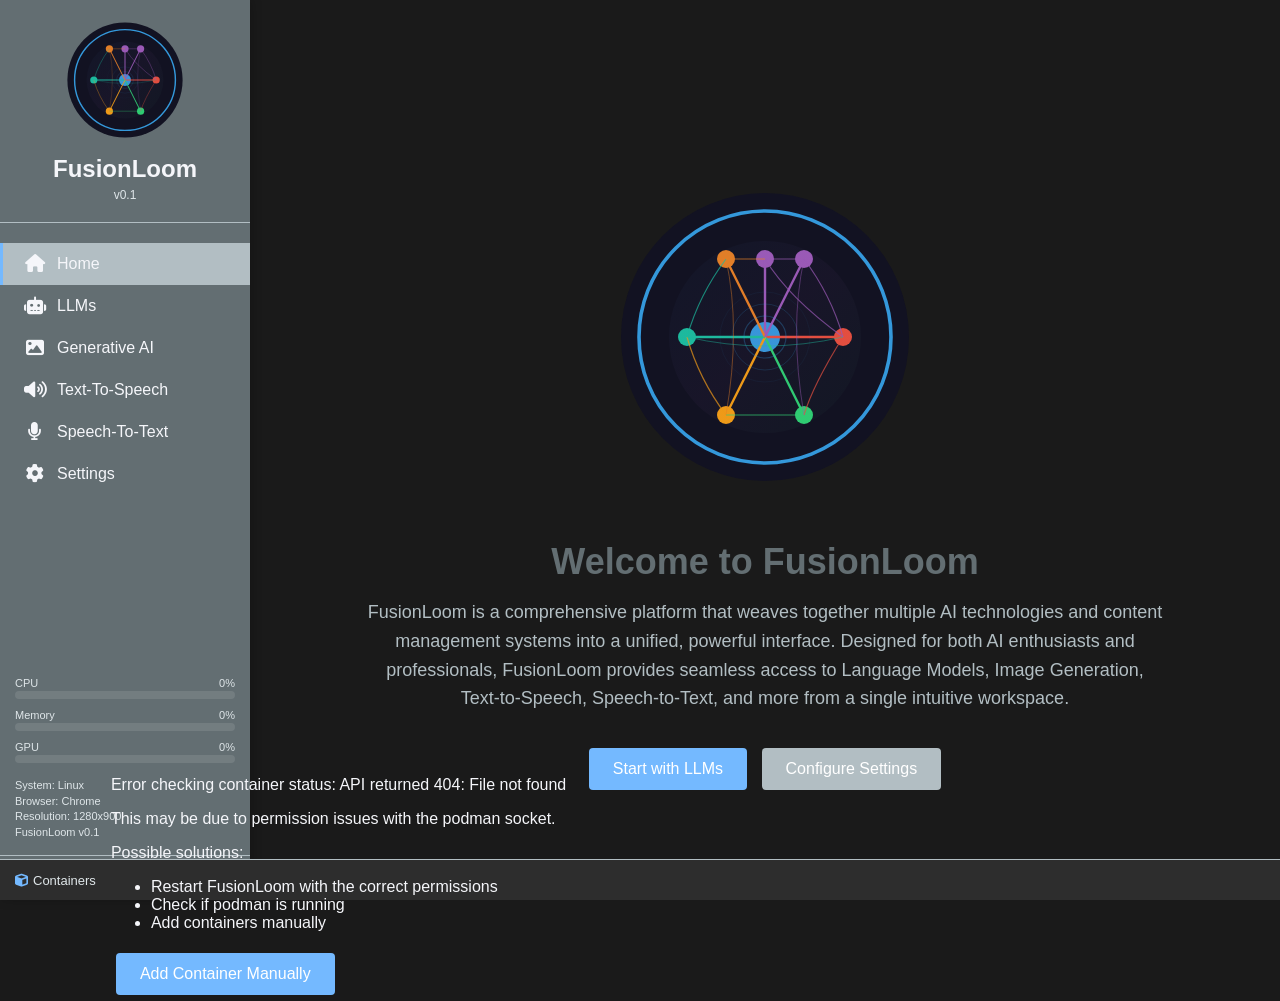
==== ui/index.html @ 3c15fe27 "Version 0.2 Ready to start implementing AI?" ====
<!DOCTYPE html>
<html lang="en">
<head>
    <meta charset="UTF-8">
    <meta name="viewport" content="width=device-width, initial-scale=1.0">
    <title>FusionLoom - AI Platform</title>
    <link rel="stylesheet" href="static/css/fusionloom.css">
    <!-- Font Awesome for icons -->
    <link rel="stylesheet" href="https://cdnjs.cloudflare.com/ajax/libs/font-awesome/6.4.0/css/all.min.css">
</head>
<body>
    <!-- Mobile Menu Toggle -->
    <button class="fusion-menu-toggle">
        <i class="fas fa-bars"></i>
    </button>
    
    <!-- Side Menu -->
    <div class="fusion-sidebar">
        <div class="fusion-sidebar-header">
            <img src="static/img/fusion-logo.svg" alt="FusionLoom Logo" class="fusion-logo">
            <h1>FusionLoom</h1>
            <p>v0.1</p>
        </div>
        
        <div class="fusion-sidebar-menu">
            <div class="fusion-menu-item active" data-page="home">
                <i class="fas fa-home"></i>
                <span>Home</span>
            </div>
            <div class="fusion-menu-item" data-page="llm">
                <i class="fas fa-robot"></i>
                <span>LLMs</span>
            </div>
            <div class="fusion-menu-item" data-page="generative">
                <i class="fas fa-image"></i>
                <span>Generative AI</span>
            </div>
            <div class="fusion-menu-item" data-page="tts">
                <i class="fas fa-volume-up"></i>
                <span>Text-To-Speech</span>
            </div>
            <div class="fusion-menu-item" data-page="sts">
                <i class="fas fa-microphone"></i>
                <span>Speech-To-Text</span>
            </div>
            <div class="fusion-menu-item" data-page="settings">
                <i class="fas fa-cog"></i>
                <span>Settings</span>
            </div>
        </div>
        
        <div class="fusion-performance">
            <div id="gauge-cpu">
                <div class="fusion-gauge-label">
                    <span>CPU</span>
                    <span class="fusion-gauge-value">0%</span>
                </div>
                <div class="fusion-gauge">
                    <div class="fusion-gauge-fill" style="width: 0%"></div>
                </div>
            </div>
            
            <div id="gauge-memory">
                <div class="fusion-gauge-label">
                    <span>Memory</span>
                    <span class="fusion-gauge-value">0%</span>
                </div>
                <div class="fusion-gauge">
                    <div class="fusion-gauge-fill" style="width: 0%"></div>
                </div>
            </div>
            
            <div id="gauge-gpu">
                <div class="fusion-gauge-label">
                    <span>GPU</span>
                    <span class="fusion-gauge-value">0%</span>
                </div>
                <div class="fusion-gauge">
                    <div class="fusion-gauge-fill" style="width: 0%"></div>
                </div>
            </div>
        </div>
        
        <div class="fusion-system-info">
            <!-- System info will be populated by JavaScript -->
        </div>
        
        <div class="fusion-sidebar-footer">
            &copy; 2025 FusionLoom
        </div>
    </div>
    
    <!-- Main Content -->
    <div class="fusion-content">
        <!-- Home Page -->
        <div id="page-home" class="fusion-page fusion-home">
            <img src="static/img/fusion-logo-large.svg" alt="FusionLoom" class="fusion-home-logo">
            <h1>Welcome to FusionLoom</h1>
            <p>
                FusionLoom is a comprehensive platform that weaves together multiple AI technologies and content management systems into a unified, powerful interface. Designed for both AI enthusiasts and professionals, FusionLoom provides seamless access to Language Models, Image Generation, Text-to-Speech, Speech-to-Text, and more from a single intuitive workspace.
            </p>
            <div>
                <a href="#" class="fusion-button" onclick="navigateToPage('llm')">Start with LLMs</a>
                <a href="#" class="fusion-button secondary" onclick="navigateToPage('settings')">Configure Settings</a>
            </div>
        </div>
        
        <!-- LLM Page (placeholder) -->
        <div id="page-llm" class="fusion-page" style="display: none;">
            <h1>Language Models</h1>
            <p>This page will contain the LLM interface in future versions.</p>
        </div>
        
        <!-- Generative AI Page (placeholder) -->
        <div id="page-generative" class="fusion-page" style="display: none;">
            <h1>Generative AI</h1>
            <p>This page will contain the Generative AI interface in future versions.</p>
        </div>
        
        <!-- TTS Page (placeholder) -->
        <div id="page-tts" class="fusion-page" style="display: none;">
            <h1>Text-To-Speech</h1>
            <p>This page will contain the Text-To-Speech interface in future versions.</p>
        </div>
        
        <!-- STS Page (placeholder) -->
        <div id="page-sts" class="fusion-page" style="display: none;">
            <h1>Speech-To-Text</h1>
            <p>This page will contain the Speech-To-Text interface in future versions.</p>
        </div>
        
        <!-- Settings Page -->
        <div id="page-settings" class="fusion-page fusion-settings" style="display: none;">
            <h1>Settings</h1>
            
            <!-- General Settings -->
            <div class="fusion-settings-section">
                <h2><i class="fas fa-sliders-h"></i> General Settings</h2>
                <div class="fusion-settings-grid">
                    <div class="fusion-setting-item">
                        <label for="theme">Theme</label>
                        <select id="theme" name="theme">
                            <option value="dark" selected>Dark</option>
                            <option value="red">Red</option>
                            <option value="blue">Blue</option>
                            <option value="green">Green</option>
                            <option value="purple">Purple</option>
                            <option value="light">Light</option>
                            <option value="system">System Default</option>
                        </select>
                    </div>
                    <div class="fusion-setting-item">
                        <label for="save_sessions">Save Sessions</label>
                        <div class="fusion-toggle">
                            <input type="checkbox" id="save_sessions" checked>
                            <span class="fusion-toggle-slider"></span>
                        </div>
                    </div>
                </div>
            </div>

            <!-- Hardware Settings -->
            <div class="fusion-settings-section">
                <h2><i class="fas fa-microchip"></i> Hardware Configuration</h2>
                <div class="fusion-settings-grid">
                    <div class="fusion-setting-item">
                        <label for="gpu_vendor">GPU Vendor</label>
                        <select id="gpu_vendor" name="gpu_vendor">
                            <option value="auto">Auto-detect</option>
                            <option value="nvidia">NVIDIA</option>
                            <option value="amd">AMD</option>
                            <option value="apple">Apple</option>
                            <option value="cpu">CPU Only</option>
                        </select>
                    </div>
                    <div class="fusion-setting-item">
                        <label for="platform">Platform</label>
                        <select id="platform" name="platform">
                            <option value="auto">Auto-detect</option>
                            <option value="dgx_digit">NVIDIA DGX/Digit</option>
                            <option value="jetson-orin">Jetson Orin</option>
                            <option value="jetson-agx">Jetson AGX</option>
                            <option value="apple-silicon">Apple Silicon</option>
                            <option value="desktop">Desktop</option>
                        </select>
                    </div>
                    <div class="fusion-setting-item">
                        <label for="gpu_memory">GPU Memory Limit</label>
                        <select id="gpu_memory" name="gpu_memory">
                            <option value="4G">4GB</option>
                            <option value="8G" selected>8GB</option>
                            <option value="12G">12GB</option>
                            <option value="16G">16GB</option>
                            <option value="24G">24GB</option>
                            <option value="32G">32GB</option>
                        </select>
                    </div>
                    <div class="fusion-setting-item">
                        <label for="power_mode">Power Mode</label>
                        <select id="power_mode" name="power_mode">
                            <option value="performance">Performance</option>
                            <option value="balanced" selected>Balanced</option>
                            <option value="efficiency">Efficiency</option>
                        </select>
                    </div>
                    <div class="fusion-setting-item">
                        <label for="acceleration">Hardware Acceleration</label>
                        <div class="fusion-toggle">
                            <input type="checkbox" id="acceleration" checked>
                            <span class="fusion-toggle-slider"></span>
                        </div>
                    </div>
                </div>
            </div>

            <!-- Container Settings -->
            <div class="fusion-settings-section">
                <h2><i class="fas fa-cube"></i> Container Configuration</h2>
                <div class="fusion-settings-grid">
                    <div class="fusion-setting-item">
                        <label for="container_engine">Container Engine</label>
                        <select id="container_engine" name="container_engine">
                            <option value="podman" selected>Podman</option>
                            <option value="docker">Docker</option>
                        </select>
                    </div>
                    <div class="fusion-setting-item">
                        <label for="auto_start">Auto-start Containers</label>
                        <div class="fusion-toggle">
                            <input type="checkbox" id="auto_start" checked>
                            <span class="fusion-toggle-slider"></span>
                        </div>
                    </div>
                </div>
            </div>

            <!-- Service Endpoints -->
            <div class="fusion-settings-section">
                <h2><i class="fas fa-network-wired"></i> Service Endpoints</h2>
                <div class="fusion-settings-table">
                    <table class="fusion-table">
                        <thead>
                            <tr>
                                <th>Service</th>
                                <th>Endpoint URL</th>
                                <th>API Key</th>
                                <th>Status</th>
                                <th>Actions</th>
                            </tr>
                        </thead>
                        <tbody>
                            <!-- LLM Services -->
                            <tr class="section-header">
                                <td colspan="5"><i class="fas fa-robot"></i> LLM Services</td>
                            </tr>
                            <tr>
                                <td><input type="text" value="Ollama LLM" class="name-input" readonly></td>
                                <td><input type="text" id="ollama_api" value="http://localhost:11434/api" class="endpoint-input"></td>
                                <td><input type="password" id="ollama_key" value="" placeholder="Optional" class="key-input"></td>
                                <td><span class="status-indicator disabled" onclick="toggleEndpointStatus(this)"></span></td>
                                <td class="endpoint-actions">
                                    <button class="endpoint-action-btn edit" title="Edit" onclick="toggleEditMode(this)">
                                        <i class="fas fa-edit"></i>
                                    </button>
                                    <button class="endpoint-action-btn save" title="Save" onclick="saveEndpointChanges(this)" style="display: none;">
                                        <i class="fas fa-save"></i>
                                    </button>
                                    <button class="endpoint-action-btn cancel" title="Cancel" onclick="cancelEndpointEdit(this)" style="display: none;">
                                        <i class="fas fa-times"></i>
                                    </button>
                                    <button class="endpoint-action-btn delete" title="Delete" onclick="confirmDeleteEndpoint(this, 'Ollama LLM')">
                                        <i class="fas fa-trash-alt"></i>
                                    </button>
                                </td>
                            </tr>
                            <tr>
                                <td><input type="text" value="Anthropic API" class="name-input" readonly></td>
                                <td><input type="text" id="anthropic_api" value="https://api.anthropic.com/v1" class="endpoint-input"></td>
                                <td><input type="password" id="anthropic_key" value="" placeholder="API Key" class="key-input"></td>
                                <td><span class="status-indicator disabled" onclick="toggleEndpointStatus(this)"></span></td>
                                <td class="endpoint-actions">
                                    <button class="endpoint-action-btn edit" title="Edit" onclick="toggleEditMode(this)">
                                        <i class="fas fa-edit"></i>
                                    </button>
                                    <button class="endpoint-action-btn save" title="Save" onclick="saveEndpointChanges(this)" style="display: none;">
                                        <i class="fas fa-save"></i>
                                    </button>
                                    <button class="endpoint-action-btn cancel" title="Cancel" onclick="cancelEndpointEdit(this)" style="display: none;">
                                        <i class="fas fa-times"></i>
                                    </button>
                                    <button class="endpoint-action-btn delete" title="Delete" onclick="confirmDeleteEndpoint(this, 'Anthropic API')">
                                        <i class="fas fa-trash-alt"></i>
                                    </button>
                                </td>
                            </tr>
                            <tr>
                                <td><input type="text" value="OpenAI API" class="name-input" readonly></td>
                                <td><input type="text" id="openai_api" value="https://api.openai.com/v1" class="endpoint-input"></td>
                                <td><input type="password" id="openai_key" value="" placeholder="API Key" class="key-input"></td>
                                <td><span class="status-indicator disabled" onclick="toggleEndpointStatus(this)"></span></td>
                                <td class="endpoint-actions">
                                    <button class="endpoint-action-btn edit" title="Edit" onclick="toggleEditMode(this)">
                                        <i class="fas fa-edit"></i>
                                    </button>
                                    <button class="endpoint-action-btn save" title="Save" onclick="saveEndpointChanges(this)" style="display: none;">
                                        <i class="fas fa-save"></i>
                                    </button>
                                    <button class="endpoint-action-btn cancel" title="Cancel" onclick="cancelEndpointEdit(this)" style="display: none;">
                                        <i class="fas fa-times"></i>
                                    </button>
                                    <button class="endpoint-action-btn delete" title="Delete" onclick="confirmDeleteEndpoint(this, 'OpenAI API')">
                                        <i class="fas fa-trash-alt"></i>
                                    </button>
                                </td>
                            </tr>
                            <tr>
                                <td><input type="text" value="Gemini API" class="name-input" readonly></td>
                                <td><input type="text" id="gemini_api" value="https://generativelanguage.googleapis.com/v1" class="endpoint-input"></td>
                                <td><input type="password" id="gemini_key" value="" placeholder="API Key" class="key-input"></td>
                                <td><span class="status-indicator disabled" onclick="toggleEndpointStatus(this)"></span></td>
                                <td class="endpoint-actions">
                                    <button class="endpoint-action-btn edit" title="Edit" onclick="toggleEditMode(this)">
                                        <i class="fas fa-edit"></i>
                                    </button>
                                    <button class="endpoint-action-btn save" title="Save" onclick="saveEndpointChanges(this)" style="display: none;">
                                        <i class="fas fa-save"></i>
                                    </button>
                                    <button class="endpoint-action-btn cancel" title="Cancel" onclick="cancelEndpointEdit(this)" style="display: none;">
                                        <i class="fas fa-times"></i>
                                    </button>
                                    <button class="endpoint-action-btn delete" title="Delete" onclick="confirmDeleteEndpoint(this, 'Gemini API')">
                                        <i class="fas fa-trash-alt"></i>
                                    </button>
                                </td>
                            </tr>
                            <tr>
                                <td><input type="text" value="Grok API" class="name-input" readonly></td>
                                <td><input type="text" id="grok_api" value="https://api.grok.x/v1" class="endpoint-input"></td>
                                <td><input type="password" id="grok_key" value="" placeholder="API Key" class="key-input"></td>
                                <td><span class="status-indicator disabled" onclick="toggleEndpointStatus(this)"></span></td>
                                <td class="endpoint-actions">
                                    <button class="endpoint-action-btn edit" title="Edit" onclick="toggleEditMode(this)">
                                        <i class="fas fa-edit"></i>
                                    </button>
                                    <button class="endpoint-action-btn save" title="Save" onclick="saveEndpointChanges(this)" style="display: none;">
                                        <i class="fas fa-save"></i>
                                    </button>
                                    <button class="endpoint-action-btn cancel" title="Cancel" onclick="cancelEndpointEdit(this)" style="display: none;">
                                        <i class="fas fa-times"></i>
                                    </button>
                                    <button class="endpoint-action-btn delete" title="Delete" onclick="confirmDeleteEndpoint(this, 'Grok API')">
                                        <i class="fas fa-trash-alt"></i>
                                    </button>
                                </td>
                            </tr>
                            
                            <!-- Image Generation Services -->
                            <tr class="section-header">
                                <td colspan="5"><i class="fas fa-image"></i> Image Generation</td>
                            </tr>
                            <tr>
                                <td><input type="text" value="Stable Diffusion" class="name-input" readonly></td>
                                <td><input type="text" id="sd_api" value="http://localhost:7860" class="endpoint-input"></td>
                                <td><input type="password" id="sd_key" value="" placeholder="Optional" class="key-input"></td>
                                <td><span class="status-indicator online" onclick="toggleEndpointStatus(this)"></span></td>
                                <td class="endpoint-actions">
                                    <button class="endpoint-action-btn edit" title="Edit" onclick="toggleEditMode(this)">
                                        <i class="fas fa-edit"></i>
                                    </button>
                                    <button class="endpoint-action-btn save" title="Save" onclick="saveEndpointChanges(this)" style="display: none;">
                                        <i class="fas fa-save"></i>
                                    </button>
                                    <button class="endpoint-action-btn cancel" title="Cancel" onclick="cancelEndpointEdit(this)" style="display: none;">
                                        <i class="fas fa-times"></i>
                                    </button>
                                    <button class="endpoint-action-btn delete" title="Delete" onclick="confirmDeleteEndpoint(this, 'Stable Diffusion')">
                                        <i class="fas fa-trash-alt"></i>
                                    </button>
                                </td>
                            </tr>
                            <tr>
                                <td><input type="text" value="DALL-E API" class="name-input" readonly></td>
                                <td><input type="text" id="dalle_api" value="https://api.openai.com/v1/images" class="endpoint-input"></td>
                                <td><input type="password" id="dalle_key" value="" placeholder="API Key" class="key-input"></td>
                                <td><span class="status-indicator offline" onclick="toggleEndpointStatus(this)"></span></td>
                                <td class="endpoint-actions">
                                    <button class="endpoint-action-btn edit" title="Edit" onclick="toggleEditMode(this)">
                                        <i class="fas fa-edit"></i>
                                    </button>
                                    <button class="endpoint-action-btn save" title="Save" onclick="saveEndpointChanges(this)" style="display: none;">
                                        <i class="fas fa-save"></i>
                                    </button>
                                    <button class="endpoint-action-btn cancel" title="Cancel" onclick="cancelEndpointEdit(this)" style="display: none;">
                                        <i class="fas fa-times"></i>
                                    </button>
                                    <button class="endpoint-action-btn delete" title="Delete" onclick="confirmDeleteEndpoint(this, 'DALL-E API')">
                                        <i class="fas fa-trash-alt"></i>
                                    </button>
                                </td>
                            </tr>
                            <tr>
                                <td><input type="text" value="Midjourney API" class="name-input" readonly></td>
                                <td><input type="text" id="midjourney_api" value="http://localhost:7861" class="endpoint-input"></td>
                                <td><input type="password" id="midjourney_key" value="" placeholder="API Key" class="key-input"></td>
                                <td><span class="status-indicator offline" onclick="toggleEndpointStatus(this)"></span></td>
                                <td class="endpoint-actions">
                                    <button class="endpoint-action-btn edit" title="Edit" onclick="toggleEditMode(this)">
                                        <i class="fas fa-edit"></i>
                                    </button>
                                    <button class="endpoint-action-btn save" title="Save" onclick="saveEndpointChanges(this)" style="display: none;">
                                        <i class="fas fa-save"></i>
                                    </button>
                                    <button class="endpoint-action-btn cancel" title="Cancel" onclick="cancelEndpointEdit(this)" style="display: none;">
                                        <i class="fas fa-times"></i>
                                    </button>
                                    <button class="endpoint-action-btn delete" title="Delete" onclick="confirmDeleteEndpoint(this, 'Midjourney API')">
                                        <i class="fas fa-trash-alt"></i>
                                    </button>
                                </td>
                            </tr>
                            
                            <!-- Speech Services -->
                            <tr class="section-header">
                                <td colspan="5"><i class="fas fa-headphones"></i> Speech Services</td>
                            </tr>
                            <tr>
                                <td><input type="text" value="Text-to-Speech" class="name-input" readonly></td>
                                <td><input type="text" id="tts_api" value="http://localhost:5500/api/tts" class="endpoint-input"></td>
                                <td><input type="password" id="tts_key" value="" placeholder="Optional" class="key-input"></td>
                                <td><span class="status-indicator online" onclick="toggleEndpointStatus(this)"></span></td>
                                <td class="endpoint-actions">
                                    <button class="endpoint-action-btn edit" title="Edit" onclick="toggleEditMode(this)">
                                        <i class="fas fa-edit"></i>
                                    </button>
                                    <button class="endpoint-action-btn save" title="Save" onclick="saveEndpointChanges(this)" style="display: none;">
                                        <i class="fas fa-save"></i>
                                    </button>
                                    <button class="endpoint-action-btn cancel" title="Cancel" onclick="cancelEndpointEdit(this)" style="display: none;">
                                        <i class="fas fa-times"></i>
                                    </button>
                                    <button class="endpoint-action-btn delete" title="Delete" onclick="confirmDeleteEndpoint(this, 'Text-to-Speech')">
                                        <i class="fas fa-trash-alt"></i>
                                    </button>
                                </td>
                            </tr>
                            <tr>
                                <td><input type="text" value="Speech-to-Text" class="name-input" readonly></td>
                                <td><input type="text" id="stt_api" value="http://localhost:5501/api/stt" class="endpoint-input"></td>
                                <td><input type="password" id="stt_key" value="" placeholder="Optional" class="key-input"></td>
                                <td><span class="status-indicator online" onclick="toggleEndpointStatus(this)"></span></td>
                                <td class="endpoint-actions">
                                    <button class="endpoint-action-btn edit" title="Edit" onclick="toggleEditMode(this)">
                                        <i class="fas fa-edit"></i>
                                    </button>
                                    <button class="endpoint-action-btn save" title="Save" onclick="saveEndpointChanges(this)" style="display: none;">
                                        <i class="fas fa-save"></i>
                                    </button>
                                    <button class="endpoint-action-btn cancel" title="Cancel" onclick="cancelEndpointEdit(this)" style="display: none;">
                                        <i class="fas fa-times"></i>
                                    </button>
                                    <button class="endpoint-action-btn delete" title="Delete" onclick="confirmDeleteEndpoint(this, 'Speech-to-Text')">
                                        <i class="fas fa-trash-alt"></i>
                                    </button>
                                </td>
                            </tr>
                            <tr>
                                <td><input type="text" value="OpenAI Audio API" class="name-input" readonly></td>
                                <td><input type="text" id="openai_audio_api" value="https://api.openai.com/v1/audio" class="endpoint-input"></td>
                                <td><input type="password" id="openai_audio_key" value="" placeholder="API Key" class="key-input"></td>
                                <td><span class="status-indicator offline" onclick="toggleEndpointStatus(this)"></span></td>
                                <td class="endpoint-actions">
                                    <button class="endpoint-action-btn edit" title="Edit" onclick="toggleEditMode(this)">
                                        <i class="fas fa-edit"></i>
                                    </button>
                                    <button class="endpoint-action-btn save" title="Save" onclick="saveEndpointChanges(this)" style="display: none;">
                                        <i class="fas fa-save"></i>
                                    </button>
                                    <button class="endpoint-action-btn cancel" title="Cancel" onclick="cancelEndpointEdit(this)" style="display: none;">
                                        <i class="fas fa-times"></i>
                                    </button>
                                    <button class="endpoint-action-btn delete" title="Delete" onclick="confirmDeleteEndpoint(this, 'OpenAI Audio API')">
                                        <i class="fas fa-trash-alt"></i>
                                    </button>
                                </td>
                            </tr>
                        </tbody>
                    </table>
                </div>
                
                <div class="fusion-settings-actions table-actions">
                    <button class="fusion-button small" onclick="testConnections()">Test Connections</button>
                    <button class="fusion-button small secondary" onclick="showAddEndpointModal()">Add Endpoint</button>
                </div>
            </div>
            
            <!-- Model Configuration -->
            <div class="fusion-settings-section">
                <h2><i class="fas fa-sliders-h"></i> Model Configuration</h2>
                <div class="fusion-settings-grid">
                    <div class="fusion-setting-item">
                        <label for="default_llm">Default LLM</label>
                        <select id="default_llm" name="default_llm">
                            <option value="llama3" selected>Llama 3 70B</option>
                            <option value="claude-3">Claude 3 Opus</option>
                            <option value="gpt-4o">GPT-4o</option>
                            <option value="gemini-pro">Gemini Pro</option>
                            <option value="grok-1">Grok-1</option>
                            <option value="mixtral">Mixtral 8x7B</option>
                        </select>
                    </div>
                    <div class="fusion-setting-item">
                        <label for="default_img">Default Image Model</label>
                        <select id="default_img" name="default_img">
                            <option value="sdxl" selected>Stable Diffusion XL</option>
                            <option value="dalle3">DALL-E 3</option>
                            <option value="midjourney">Midjourney</option>
                        </select>
                    </div>
                    <div class="fusion-setting-item">
                        <label for="default_tts">Default TTS Model</label>
                        <select id="default_tts" name="default_tts">
                            <option value="whisper-large" selected>Whisper Large</option>
                            <option value="openai-tts">OpenAI TTS</option>
                        </select>
                    </div>
                    <div class="fusion-setting-item">
                        <label for="default_voice">Default Voice</label>
                        <select id="default_voice" name="default_voice">
                            <option value="alloy">Alloy</option>
                            <option value="echo">Echo</option>
                            <option value="fable">Fable</option>
                            <option value="onyx" selected>Onyx</option>
                            <option value="nova">Nova</option>
                            <option value="shimmer">Shimmer</option>
                        </select>
                    </div>
                </div>
            </div>

            <!-- Action Buttons -->
            <div class="fusion-settings-actions">
                <button class="fusion-button" onclick="saveSettings()">Save Settings</button>
                <button class="fusion-button secondary" onclick="resetSettings()">Reset to Defaults</button>
            </div>
        </div>
    </div>
    
    <!-- Status Bar - Containers -->
    <div class="fusion-status-bar">
        <div class="fusion-status-title">
            <i class="fas fa-cube"></i> Containers
        </div>
        <div class="fusion-status-indicators" id="container-indicators">
            <!-- Containers will be dynamically added here when detected -->
        </div>
    </div>
    
    <!-- About Modal -->
    <div class="fusion-modal">
        <div class="fusion-modal-content">
            <div class="fusion-modal-header">
                <h2 class="fusion-modal-title">About FusionLoom</h2>
                <button class="fusion-modal-close">&times;</button>
            </div>
            <div class="fusion-modal-body">
                <div class="fusion-about-logo">
                    <img src="static/img/fusion-logo-large.svg" alt="FusionLoom Logo" width="150" height="150">
                </div>
                <p><strong>FusionLoom v0.1</strong></p>
                <p>A comprehensive platform that weaves together multiple AI technologies and content management systems into a unified, powerful interface.</p>
                <p>This is the initial version focusing on the GUI component.</p>
                <p>For more information, updates, and to contribute, please visit our GitHub repository:</p>
                <p><a href="https://github.com/CaptainASIC/FusionLoom" target="_blank" class="fusion-link">https://github.com/CaptainASIC/FusionLoom</a></p>
            </div>
            <div class="fusion-modal-footer">
                <button class="fusion-button" onclick="hideAboutModal()">Close</button>
            </div>
        </div>
    </div>
    
    <script src="static/js/fusionloom.js"></script>
</body>
</html>
---- ui/static/css/fusionloom.css ----
/* FusionLoom Custom UI Styles */

:root, body {
  /* Default Dark Theme */
  --fusion-bg: #1a1a1a;
  --fusion-bg-secondary: #2d2d2d;
  --fusion-input-bg: #333333;
  --fusion-input-border: #4a4a4a;
  --fusion-input-focus: #3498db;
  --fusion-primary: #2c3e50;
  --fusion-secondary: #34495e;
  --fusion-accent: #3498db;
  --fusion-accent-hover: #2980b9;
  --fusion-text: #ecf0f1;
  --fusion-text-secondary: #bdc3c7;
  --fusion-border: #7f8c8d;
  --fusion-success: #2ecc71;
  --fusion-warning: #f39c12;
  --fusion-danger: #e74c3c;
  --fusion-sidebar-width: 250px;
}

/* Basic Body Styles */
body {
  margin: 0;
  padding: 0;
  font-family: 'Segoe UI', Tahoma, Geneva, Verdana, sans-serif;
  background-color: var(--fusion-bg);
  color: var(--fusion-text);
  min-height: 100vh;
  transition: all 0.3s ease;
}

/* Light Theme */
.theme-light {
  --fusion-bg: #ffffff !important;
  --fusion-bg-secondary: #f8f9fa !important;
  --fusion-input-bg: #ffffff !important;
  --fusion-input-border: #ced4da !important;
  --fusion-text: #2c3e50 !important;
  --fusion-text-secondary: #7f8c8d !important;
}

/* Red Theme */
.theme-red {
  --fusion-bg: #1a1212 !important;
  --fusion-bg-secondary: #2d1f1f !important;
  --fusion-input-bg: #331f1f !important;
  --fusion-input-border: #4a2929 !important;
  --fusion-primary: #d63031 !important;
  --fusion-secondary: #ff7675 !important;
  --fusion-accent: #ff9ff3 !important;
  --fusion-accent-hover: #f368e0 !important;
  --fusion-text: #f5f6fa !important;
  --fusion-text-secondary: #dfe6e9 !important;
  --fusion-border: #ff7979 !important;
  --fusion-success: #55efc4 !important;
  --fusion-warning: #ffeaa7 !important;
  --fusion-danger: #fab1a0 !important;
}

/* Blue Theme */
.theme-blue {
  --fusion-bg: #12171a !important;
  --fusion-bg-secondary: #1f252d !important;
  --fusion-input-bg: #1f2833 !important;
  --fusion-input-border: #29394a !important;
  --fusion-primary: #74b9ff !important;
  --fusion-secondary: #a29bfe !important;
  --fusion-accent: #81ecec !important;
  --fusion-accent-hover: #00cec9 !important;
  --fusion-text: #f5f6fa !important;
  --fusion-text-secondary: #dfe6e9 !important;
  --fusion-border: #74b9ff !important;
  --fusion-success: #55efc4 !important;
  --fusion-warning: #ffeaa7 !important;
  --fusion-danger: #ff7675 !important;
}

/* Green Theme */
.theme-green {
  --fusion-bg: #121a15 !important;
  --fusion-bg-secondary: #1f2d24 !important;
  --fusion-input-bg: #1f332a !important;
  --fusion-input-border: #294a35 !important;
  --fusion-primary: #55efc4 !important;
  --fusion-secondary: #00b894 !important;
  --fusion-accent: #81ecec !important;
  --fusion-accent-hover: #00cec9 !important;
  --fusion-text: #f5f6fa !important;
  --fusion-text-secondary: #dfe6e9 !important;
  --fusion-border: #55efc4 !important;
  --fusion-success: #00b894 !important;
  --fusion-warning: #ffeaa7 !important;
  --fusion-danger: #ff7675 !important;
}

/* Purple Theme */
.theme-purple {
  --fusion-bg: #17121a !important;
  --fusion-bg-secondary: #251f2d !important;
  --fusion-input-bg: #2a1f33 !important;
  --fusion-input-border: #35294a !important;
  --fusion-primary: #a29bfe !important;
  --fusion-secondary: #6c5ce7 !important;
  --fusion-accent: #fd79a8 !important;
  --fusion-accent-hover: #e84393 !important;
  --fusion-text: #f5f6fa !important;
  --fusion-text-secondary: #dfe6e9 !important;
  --fusion-border: #a29bfe !important;
  --fusion-success: #55efc4 !important;
  --fusion-warning: #ffeaa7 !important;
  --fusion-danger: #ff7675 !important;
}

/* Dark Theme */
.theme-dark {
  --fusion-bg: #1a1a1a !important;
  --fusion-bg-secondary: #2d2d2d !important;
  --fusion-input-bg: #333333 !important;
  --fusion-input-border: #4a4a4a !important;
  --fusion-input-focus: #74b9ff !important;
  --fusion-primary: #636e72 !important;
  --fusion-secondary: #b2bec3 !important;
  --fusion-accent: #74b9ff !important;
  --fusion-accent-hover: #0984e3 !important;
  --fusion-text: #f5f6fa !important;
  --fusion-text-secondary: #dfe6e9 !important;
  --fusion-border: #b2bec3 !important;
  --fusion-success: #55efc4 !important;
  --fusion-warning: #ffeaa7 !important;
  --fusion-danger: #ff7675 !important;
}


/* Side Menu Styles */
.fusion-sidebar {
  position: fixed;
  left: 0;
  top: 0;
  bottom: 0;
  width: var(--fusion-sidebar-width);
  background-color: var(--fusion-primary);
  color: var(--fusion-text);
  display: flex;
  flex-direction: column;
  z-index: 1000;
  box-shadow: 2px 0 10px rgba(0, 0, 0, 0.2);
  transition: transform 0.3s ease;
}

.fusion-sidebar-header {
  padding: 20px;
  text-align: center;
  border-bottom: 1px solid var(--fusion-border);
}

.fusion-sidebar-header h1 {
  margin: 0;
  font-size: 24px;
  font-weight: bold;
  color: var(--fusion-text);
}

.fusion-sidebar-header p {
  margin: 5px 0 0;
  font-size: 12px;
  color: var(--fusion-text-secondary);
}

.fusion-sidebar-menu {
  flex: 1;
  overflow-y: auto;
  padding: 20px 0;
}

.fusion-menu-item {
  padding: 12px 20px;
  display: flex;
  align-items: center;
  cursor: pointer;
  transition: background-color 0.2s ease;
  border-left: 3px solid transparent;
}

.fusion-menu-item:hover {
  background-color: var(--fusion-secondary);
}

.fusion-menu-item.active {
  background-color: var(--fusion-secondary);
  border-left-color: var(--fusion-accent);
}

.fusion-menu-item i {
  margin-right: 10px;
  font-size: 18px;
  width: 24px;
  text-align: center;
}

.fusion-menu-item span {
  font-size: 16px;
}

.fusion-sidebar-footer {
  padding: 15px;
  text-align: center;
  border-top: 1px solid var(--fusion-border);
  font-size: 12px;
  color: var(--fusion-text-secondary);
}

.fusion-logo {
  width: 120px;
  height: 120px;
  margin: 0 auto 15px;
  display: block;
}

.fusion-system-info {
  font-size: 11px;
  color: var(--fusion-text-secondary);
  text-align: left;
  padding: 0 15px 15px;
  line-height: 1.4;
}

/* Main Content Styles */
.fusion-content {
  margin-left: var(--fusion-sidebar-width);
  padding: 20px;
  transition: margin-left 0.3s ease;
}

.fusion-home {
  display: flex;
  flex-direction: column;
  align-items: center;
  justify-content: center;
  min-height: calc(100vh - 40px);
  text-align: center;
  padding: 20px;
}

.fusion-home-logo {
  width: 300px;
  height: 300px;
  margin-bottom: 30px;
}

.fusion-home h1 {
  font-size: 36px;
  margin-bottom: 15px;
  color: var(--fusion-primary);
}

.fusion-home p {
  font-size: 18px;
  max-width: 800px;
  margin: 0 auto 30px;
  color: var(--fusion-secondary);
  line-height: 1.6;
}

.fusion-button {
  display: inline-block;
  padding: 12px 24px;
  background-color: var(--fusion-accent);
  color: white;
  border: none;
  border-radius: 4px;
  font-size: 16px;
  cursor: pointer;
  transition: background-color 0.2s ease;
  text-decoration: none;
  margin: 5px;
}

.fusion-button:hover {
  background-color: var(--fusion-accent-hover);
}

.fusion-button.secondary {
  background-color: var(--fusion-secondary);
}

.fusion-button.secondary:hover {
  background-color: var(--fusion-primary);
}

/* Settings Styles */
.fusion-settings {
  max-width: 1200px;
  margin: 0 auto;
  padding: 20px;
}

.fusion-settings h1 {
  margin-bottom: 30px;
  color: var(--fusion-primary);
}

.fusion-settings-section {
  background: var(--fusion-bg-secondary);
  border-radius: 8px;
  padding: 20px;
  margin-bottom: 40px; /* Increased gap between sections */
}

.fusion-settings-section h2 {
  font-size: 20px;
  margin-bottom: 20px;
  color: var(--fusion-primary);
  display: flex;
  align-items: center;
  gap: 10px;
}

.fusion-settings-section h2 i {
  color: var(--fusion-accent);
}

.fusion-settings-grid {
  display: grid;
  grid-template-columns: repeat(auto-fit, minmax(250px, 1fr));
  gap: 20px;
}

.fusion-setting-item {
  display: flex;
  flex-direction: column;
  gap: 8px;
}

.fusion-setting-item.full-width {
  grid-column: 1 / -1;
}

.fusion-setting-item label {
  font-weight: 500;
  color: var(--fusion-primary);
}

.fusion-setting-item select,
.fusion-setting-item input[type="text"],
.fusion-setting-item input[type="password"] {
  padding: 8px 12px;
  border: 1px solid var(--fusion-input-border);
  border-radius: 4px;
  background: var(--fusion-input-bg);
  color: var(--fusion-primary);
  font-size: 14px;
  transition: border-color 0.2s ease;
  width: 100%;
}

/* Table-based settings styles */
.fusion-settings-table {
  width: 100%;
  overflow-x: auto;
  margin-bottom: 20px;
}

.fusion-table {
  width: 100%;
  border-collapse: collapse;
  font-size: 14px;
}

.fusion-table th {
  text-align: left;
  padding: 12px 15px;
  background-color: var(--fusion-bg);
  color: var(--fusion-primary);
  font-weight: 600;
  border-bottom: 2px solid var(--fusion-border);
}

.fusion-table td {
  padding: 10px 15px;
  border-bottom: 1px solid var(--fusion-border);
  color: var(--fusion-text);
}

.fusion-table tr:hover {
  background-color: var(--fusion-bg);
}

.fusion-table .section-header td {
  background-color: var(--fusion-bg);
  font-weight: 600;
  color: var(--fusion-accent);
  padding: 16px 15px;
  border-top: 30px solid var(--fusion-bg-secondary); /* Increased space above sections */
}

.fusion-table tr:first-child .section-header td {
  border-top: none; /* Remove space for first section */
}

.fusion-table .section-header i {
  margin-right: 8px;
}

.fusion-table input.endpoint-input {
  width: 100%;
  min-width: 400px; /* Further increased width */
  padding: 8px 12px;
  border: 1px solid var(--fusion-input-border);
  border-radius: 4px;
  background: var(--fusion-input-bg);
  color: var(--fusion-primary);
}

.fusion-table input.key-input {
  width: 100%;
  min-width: 250px; /* Further increased width */
  padding: 8px 12px;
  border: 1px solid var(--fusion-input-border);
  border-radius: 4px;
  background: var(--fusion-input-bg);
  color: var(--fusion-primary);
}

.fusion-table input.name-input {
  width: 100%;
  min-width: 180px; /* Increased width */
  padding: 8px 12px;
  border: 1px solid var(--fusion-input-border);
  border-radius: 4px;
  background: var(--fusion-input-bg);
  color: var(--fusion-primary);
}

/* Input fields in non-edit mode */
.fusion-table input:not(.editing) {
  pointer-events: none;
  background-color: transparent;
  border-color: transparent;
  color: var(--fusion-text);
}

.endpoint-actions {
  display: flex;
  gap: 5px;
  align-items: center;
  height: 100%;
}

/* Ensure all table cells have consistent vertical alignment */
.fusion-table td {
  padding: 10px 15px;
  border-bottom: 1px solid var(--fusion-border);
  color: var(--fusion-text);
  vertical-align: middle;
}

.endpoint-action-btn {
  background: none;
  border: none;
  color: var(--fusion-text-secondary);
  cursor: pointer;
  font-size: 16px;
  padding: 4px;
  transition: color 0.2s ease;
  display: inline-flex;
  align-items: center;
  justify-content: center;
  height: 28px;
  width: 28px;
}

.endpoint-action-btn:hover {
  color: var(--fusion-accent);
}

.endpoint-action-btn.delete:hover {
  color: var(--fusion-danger);
}

.endpoint-action-btn.edit:hover {
  color: var(--fusion-success);
}

.endpoint-action-btn.save {
  color: var(--fusion-success);
  display: none;
}

.endpoint-action-btn.cancel {
  color: var(--fusion-warning);
  display: none;
}

.status-indicator {
  display: inline-block;
  width: 12px;
  height: 12px;
  border-radius: 50%;
  cursor: pointer;
  transition: transform 0.2s ease;
  vertical-align: middle;
}

.status-indicator:hover {
  transform: scale(1.2);
}

/* Center status indicators in table cells */
.fusion-table td:nth-child(4) {
  text-align: center;
}

.status-indicator.online {
  background-color: #4CAF50;
  box-shadow: 0 0 5px #4CAF50;
}

.status-indicator.offline {
  background-color: #F44336;
  box-shadow: 0 0 5px #F44336;
}

.status-indicator.disabled {
  background-color: #9E9E9E;
  box-shadow: 0 0 5px #9E9E9E;
}

.status-indicator.warning {
  background-color: #FFC107; /* Yellow for warning state */
  box-shadow: 0 0 5px #FFC107;
}

.status-indicator.testing {
  background-color: #FFC107;
  box-shadow: 0 0 5px #FFC107;
  animation: pulse 1.5s infinite;
}

@keyframes pulse {
  0% {
    opacity: 0.6;
  }
  50% {
    opacity: 1;
  }
  100% {
    opacity: 0.6;
  }
}

.table-actions {
  display: flex;
  justify-content: flex-end;
  gap: 10px;
  margin-top: 10px;
}

/* Theme Selector Styles */
.fusion-theme-selector {
  display: flex;
  flex-direction: column;
  gap: 20px;
  width: 100%;
  max-width: 800px;
  margin: 0 auto;
}

.fusion-theme-preview {
  display: grid;
  grid-template-columns: repeat(auto-fit, minmax(100px, 1fr));
  gap: 15px;
  margin-top: 10px;
  padding: 10px;
  border-radius: 8px;
  background: var(--fusion-bg-secondary);
}

.fusion-theme-preview-item {
  display: flex;
  flex-direction: column;
  align-items: center;
  gap: 8px;
  cursor: pointer;
  transition: all 0.2s ease;
  padding: 10px;
  border-radius: 8px;
}

.fusion-theme-preview-item.active {
  background: var(--fusion-bg);
  box-shadow: 0 2px 8px rgba(0, 0, 0, 0.2);
}

.fusion-theme-preview-item:hover {
  transform: translateY(-2px);
}

.fusion-theme-preview-item .preview-box {
  width: 80px;
  height: 80px;
  border-radius: 8px;
  border: 2px solid var(--fusion-border);
  position: relative;
  overflow: hidden;
  box-shadow: 0 2px 12px rgba(0, 0, 0, 0.1);
  transition: all 0.2s ease;
}

.fusion-theme-preview-item:hover .preview-box {
  transform: translateY(-2px);
  box-shadow: 0 4px 15px rgba(0, 0, 0, 0.15);
}

.fusion-theme-preview-item.active .preview-box {
  border-width: 3px;
  transform: translateY(-2px);
  box-shadow: 0 4px 15px rgba(0, 0, 0, 0.2);
}

.fusion-theme-preview-item span {
  font-size: 13px;
  color: var(--fusion-text);
  font-weight: 500;
  transition: color 0.2s ease;
}

.fusion-theme-preview-item.active span {
  color: var(--fusion-accent);
}

/* Theme Preview Boxes */
.fusion-theme-preview-item[data-theme="dark"] .preview-box {
  background: #1a1a1a;
  border-color: #3498db;
}

.fusion-theme-preview-item[data-theme="light"] .preview-box {
  background: #ffffff;
  border-color: #2c3e50;
}

.fusion-theme-preview-item[data-theme="red"] .preview-box {
  background: #1a1212;
  border-color: #e74c3c;
}

.fusion-theme-preview-item[data-theme="blue"] .preview-box {
  background: #12171a;
  border-color: #00b4db;
}

.fusion-theme-preview-item[data-theme="green"] .preview-box {
  background: #121a15;
  border-color: #00b176;
}

.fusion-theme-preview-item[data-theme="purple"] .preview-box {
  background: #17121a;
  border-color: #a569bd;
}

/* Preview Box Accents */
.fusion-theme-preview-item .preview-box::before,
.fusion-theme-preview-item .preview-box::after {
  content: "";
  position: absolute;
  border-radius: 4px;
  background: currentColor;
  transition: all 0.2s ease;
}

.fusion-theme-preview-item .preview-box::before {
  top: 10px;
  left: 10px;
  width: 40px;
  height: 12px;
  opacity: 0.7;
}

.fusion-theme-preview-item.active .preview-box::before {
  width: 45px;
  opacity: 0.9;
}

.fusion-theme-preview-item .preview-box::after {
  bottom: 10px;
  right: 10px;
  width: 20px;
  height: 20px;
  opacity: 0.5;
}

.fusion-theme-preview-item.active .preview-box::after {
  width: 25px;
  height: 25px;
  opacity: 0.7;
}

.fusion-theme-preview-item[data-theme="dark"] .preview-box { color: #3498db; }
.fusion-theme-preview-item[data-theme="light"] .preview-box { color: #2c3e50; }
.fusion-theme-preview-item[data-theme="red"] .preview-box { color: #e74c3c; }
.fusion-theme-preview-item[data-theme="blue"] .preview-box { color: #00b4db; }
.fusion-theme-preview-item[data-theme="green"] .preview-box { color: #00b176; }
.fusion-theme-preview-item[data-theme="purple"] .preview-box { color: #a569bd; }

.fusion-setting-item select:focus,
.fusion-setting-item input[type="text"]:focus {
  outline: none;
  border-color: var(--fusion-input-focus);
}

.fusion-toggle {
  position: relative;
  width: 50px;
  height: 24px;
}

.fusion-toggle input {
  opacity: 0;
  width: 0;
  height: 0;
}

.fusion-toggle-slider {
  position: absolute;
  cursor: pointer;
  top: 0;
  left: 0;
  right: 0;
  bottom: 0;
  background-color: var(--fusion-border);
  transition: .4s;
  border-radius: 24px;
}

.fusion-toggle-slider:before {
  position: absolute;
  content: "";
  height: 16px;
  width: 16px;
  left: 4px;
  bottom: 4px;
  background-color: white;
  transition: .4s;
  border-radius: 50%;
}

.fusion-toggle input:checked + .fusion-toggle-slider {
  background-color: var(--fusion-success);
}

.fusion-toggle input:checked + .fusion-toggle-slider:before {
  transform: translateX(26px);
}

.fusion-settings-actions {
  display: flex;
  gap: 10px;
  justify-content: flex-end;
  margin-top: 20px;
}

/* Status Bar Styles */
.fusion-status-bar {
  position: fixed;
  bottom: 0;
  left: 0;
  right: 0;
  height: 40px;
  background-color: var(--fusion-bg-secondary);
  border-top: 1px solid var(--fusion-border);
  display: flex;
  align-items: center;
  padding: 0 15px;
  z-index: 1000;
}

.fusion-status-title {
  font-size: 13px;
  font-weight: 500;
  color: var(--fusion-text-secondary);
  margin-right: 15px;
  display: flex;
  align-items: center;
  gap: 5px;
}

.fusion-status-title i {
  color: var(--fusion-accent);
}

.fusion-status-indicators {
  display: flex;
  gap: 15px;
}

.fusion-status-indicator {
  display: flex;
  align-items: center;
  gap: 5px;
  cursor: pointer;
}

.status-label {
  font-size: 12px;
  color: var(--fusion-text-secondary);
}

/* Adjust content to make room for status bar */
.fusion-content {
  margin-bottom: 40px;
}

/* Notification Styles */
.fusion-notification {
  position: fixed;
  bottom: 60px; /* Adjusted to be above status bar */
  right: 20px;
  padding: 12px 24px;
  border-radius: 4px;
  color: white;
  font-size: 14px;
  opacity: 0;
  transform: translateY(20px);
  transition: opacity 0.3s ease, transform 0.3s ease;
  z-index: 2000;
}

.fusion-notification.show {
  opacity: 1;
  transform: translateY(0);
}

.fusion-notification.success {
  background-color: var(--fusion-success);
}

.fusion-notification.info {
  background-color: var(--fusion-accent);
}

.fusion-notification.warning {
  background-color: var(--fusion-warning);
}

.fusion-notification.error {
  background-color: var(--fusion-danger);
}

/* Responsive Styles */
@media (max-width: 768px) {
  .fusion-sidebar {
    transform: translateX(-100%);
  }
  
  .fusion-sidebar.open {
    transform: translateX(0);
  }
  
  .fusion-content {
    margin-left: 0;
  }
  
  .fusion-menu-toggle {
    display: block;
    position: fixed;
    top: 10px;
    left: 10px;
    z-index: 1001;
    background-color: var(--fusion-primary);
    color: var(--fusion-text);
    border: none;
    border-radius: 4px;
    width: 40px;
    height: 40px;
    display: flex;
    align-items: center;
    justify-content: center;
    cursor: pointer;
  }
}

/* Performance Gauges */
.fusion-performance {
  display: flex;
  flex-direction: column;
  gap: 10px;
  padding: 15px;
}

.fusion-gauge {
  height: 8px;
  background-color: rgba(255, 255, 255, 0.1);
  border-radius: 4px;
  overflow: hidden;
  position: relative;
}

.fusion-gauge-fill {
  height: 100%;
  background-color: var(--fusion-accent);
  border-radius: 4px;
  transition: width 0.5s ease;
}

.fusion-gauge-label {
  display: flex;
  justify-content: space-between;
  font-size: 11px;
  color: var(--fusion-text-secondary);
  margin-bottom: 2px;
}

/* Modals (About and Add Endpoint) */
.fusion-modal {
  display: none;
  position: fixed;
  top: 0;
  left: 0;
  right: 0;
  bottom: 0;
  background-color: rgba(0, 0, 0, 0.5);
  z-index: 2000;
  align-items: center;
  justify-content: center;
}

#add-endpoint-modal .fusion-setting-item {
  margin-bottom: 15px;
}

#add-endpoint-modal .fusion-setting-item label {
  display: block;
  margin-bottom: 5px;
}

#add-endpoint-modal .fusion-setting-item input,
#add-endpoint-modal .fusion-setting-item select {
  width: 100%;
  padding: 8px 12px;
  border: 1px solid var(--fusion-input-border);
  border-radius: 4px;
  background: var(--fusion-input-bg);
  color: var(--fusion-primary);
}

.fusion-modal-content {
  background-color: var(--fusion-bg);
  color: var(--fusion-text);
  border-radius: 8px;
  max-width: 500px;
  width: 90%;
  padding: 20px;
  box-shadow: 0 4px 20px rgba(0, 0, 0, 0.2);
  border: 1px solid var(--fusion-border);
}

.fusion-modal-header {
  display: flex;
  justify-content: space-between;
  align-items: center;
  margin-bottom: 15px;
  border-bottom: 1px solid var(--fusion-border);
  padding-bottom: 10px;
}

.fusion-modal-title {
  font-size: 24px;
  font-weight: bold;
  color: var(--fusion-primary);
}

.fusion-about-logo {
  display: flex;
  justify-content: center;
  margin-bottom: 20px;
}

.fusion-modal-close {
  background: none;
  border: none;
  font-size: 24px;
  color: var(--fusion-text);
  cursor: pointer;
  transition: color 0.2s ease;
  cursor: pointer;
  color: var(--fusion-secondary);
}

.fusion-modal-body {
  margin-bottom: 20px;
}

.fusion-modal-body p {
  margin-bottom: 12px;
  line-height: 1.5;
}

.fusion-modal-body strong {
  color: var(--fusion-primary);
}

.fusion-link {
  color: var(--fusion-accent);
  text-decoration: none;
  transition: color 0.2s ease;
}

.fusion-link:hover {
  text-decoration: underline;
  color: var(--fusion-primary);
}

.fusion-modal-footer {
  display: flex;
  justify-content: flex-end;
  border-top: 1px solid var(--fusion-border);
  padding-top: 15px;
  margin-top: 10px;
}

/* Status Toggle Modal */
#status-toggle-modal .fusion-modal-body {
  text-align: center;
}

#status-toggle-modal .fusion-button-group {
  display: flex;
  justify-content: center;
  gap: 10px;
  margin-top: 20px;
}
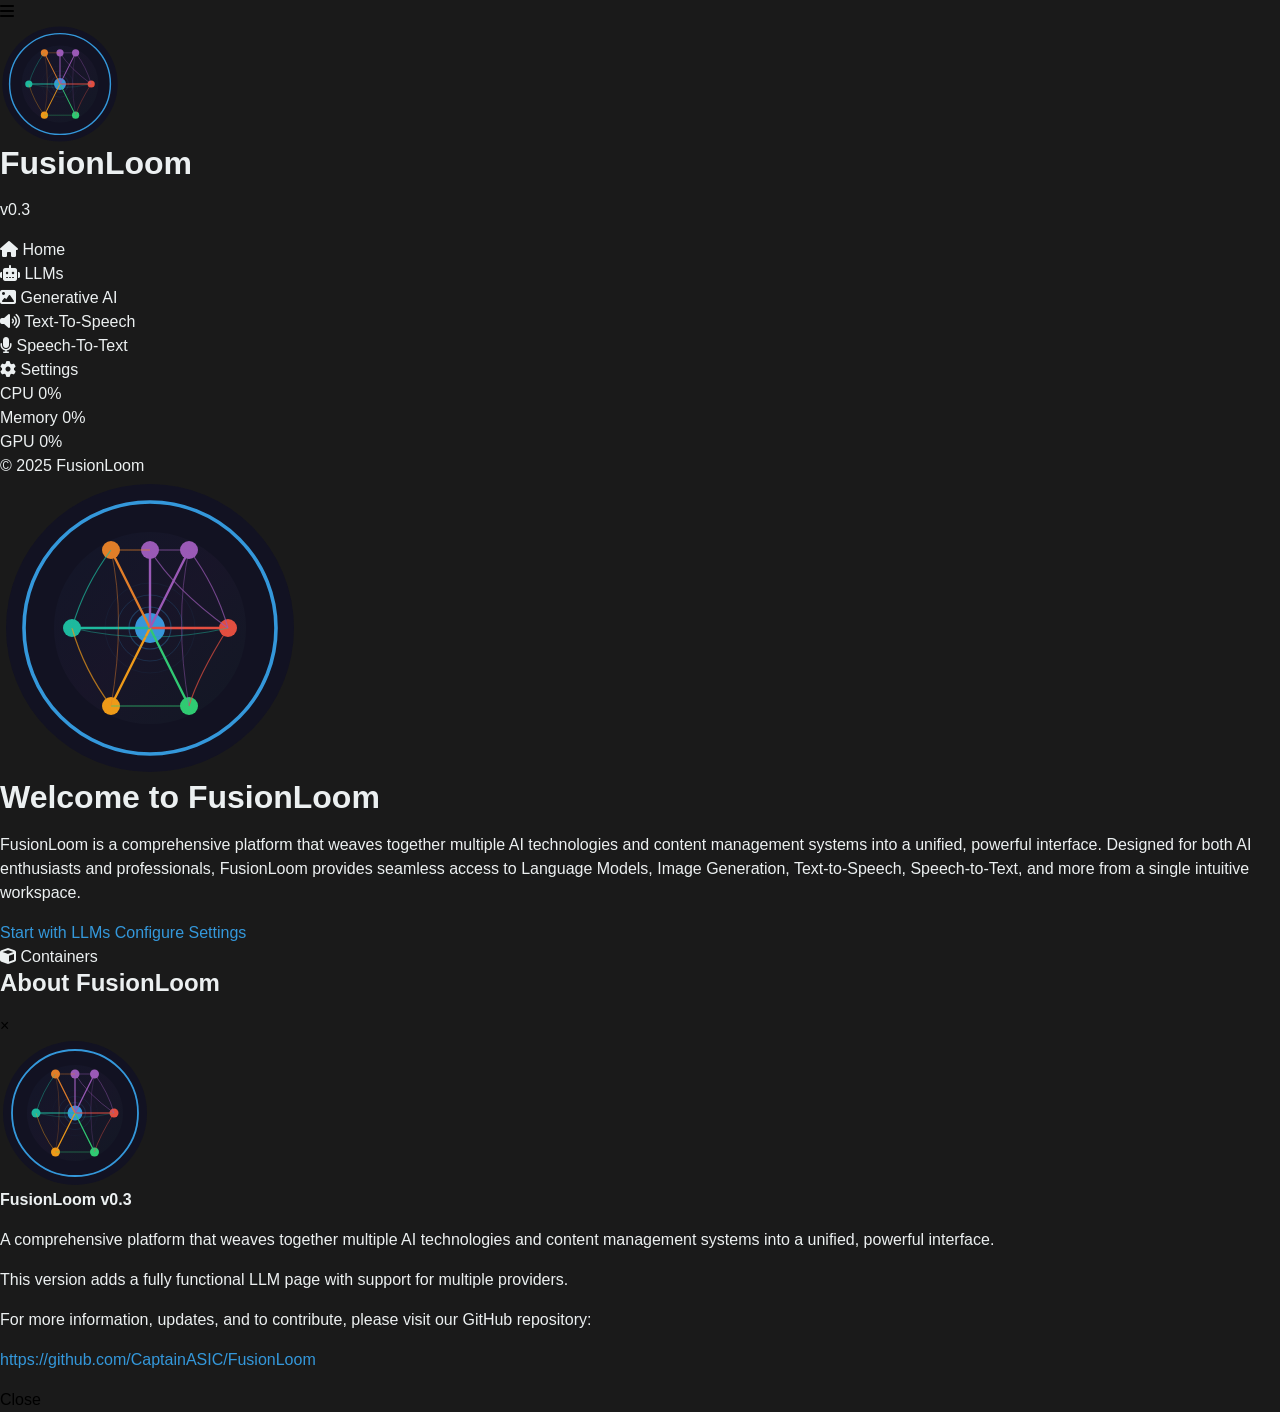
==== commit 497b2d58: "adding llm features, ui bugs" ====
--- a/ui/index.html
+++ b/ui/index.html
@@ -19,7 +19,7 @@
         <div class="fusion-sidebar-header">
             <img src="static/img/fusion-logo.svg" alt="FusionLoom Logo" class="fusion-logo">
             <h1>FusionLoom</h1>
-            <p>v0.1</p>
+            <p>v0.3</p>
         </div>
         
         <div class="fusion-sidebar-menu">
@@ -105,10 +105,292 @@
             </div>
         </div>
         
-        <!-- LLM Page (placeholder) -->
-        <div id="page-llm" class="fusion-page" style="display: none;">
+        <!-- LLM Page -->
+        <div id="page-llm" class="fusion-page llm-page" style="display: none;">
             <h1>Language Models</h1>
-            <p>This page will contain the LLM interface in future versions.</p>
+            
+            <!-- Service Tabs -->
+            <div class="llm-service-tabs">
+                <div class="llm-service-tab active" data-provider="ollama">
+                    <i class="fas fa-brain"></i>
+                    <span>Ollama</span>
+                </div>
+                <div class="llm-service-tab" data-provider="claude">
+                    <i class="fas fa-comment-dots"></i>
+                    <span>Claude</span>
+                </div>
+                <div class="llm-service-tab" data-provider="chatgpt">
+                    <i class="fas fa-robot"></i>
+                    <span>ChatGPT</span>
+                </div>
+                <div class="llm-service-tab" data-provider="gemini">
+                    <i class="fas fa-star"></i>
+                    <span>Gemini</span>
+                </div>
+                <div class="llm-service-tab" data-provider="local-services">
+                    <i class="fas fa-server"></i>
+                    <span>Local Services</span>
+                </div>
+            </div>
+            
+            <!-- Ollama Provider -->
+            <div id="ollama-container" class="llm-provider-container">
+                <div class="llm-chat-interface">
+                    <!-- Sidebar -->
+                    <div class="llm-sidebar">
+                        <!-- Chat History -->
+                        <div class="llm-history-header">
+                            <div class="llm-history-title">Chat History</div>
+                            <button id="llm-new-chat" class="llm-new-chat-button">New Chat</button>
+                        </div>
+                        <div id="llm-history-list" class="llm-history-list">
+                            <!-- Chat history items will be added here -->
+                        </div>
+                        
+                        <!-- Model Selection -->
+                        <div class="llm-model-header">
+                            <div class="llm-model-title">Models</div>
+                        </div>
+                        <div id="ollama-model-container" class="llm-model-selection">
+                            <!-- Model options will be added here -->
+                        </div>
+                    </div>
+                    
+                    <!-- Main Chat Area -->
+                    <div class="llm-main">
+                        <!-- Chat Header -->
+                        <div class="llm-chat-header">
+                            <div class="llm-chat-title">Ollama Chat</div>
+                            <div class="llm-chat-actions">
+                                <button class="llm-chat-action-button" title="Export Chat">
+                                    <i class="fas fa-download"></i>
+                                </button>
+                                <button class="llm-chat-action-button" title="Clear Chat">
+                                    <i class="fas fa-trash"></i>
+                                </button>
+                            </div>
+                        </div>
+                        
+                        <!-- Chat Display -->
+                        <div id="llm-chat-display" class="llm-chat-display">
+                            <!-- Messages will be added here -->
+                        </div>
+                        
+                        <!-- Chat Input -->
+                        <div class="llm-chat-input">
+                            <div class="llm-message-input-container">
+                                <textarea id="llm-message-input" class="llm-message-input" placeholder="Type your message here..."></textarea>
+                            </div>
+                            <div class="llm-input-actions">
+                                <button id="llm-attach-button" class="llm-input-action-button" title="Attach File">
+                                    <i class="fas fa-paperclip"></i>
+                                </button>
+                                <button id="llm-send-button" class="llm-send-button">
+                                    Send <i class="fas fa-paper-plane"></i>
+                                </button>
+                            </div>
+                        </div>
+                    </div>
+                </div>
+            </div>
+            
+            <!-- Claude Provider -->
+            <div id="claude-container" class="llm-provider-container" style="display: none;">
+                <div class="llm-chat-interface">
+                    <!-- Sidebar -->
+                    <div class="llm-sidebar">
+                        <!-- Chat History -->
+                        <div class="llm-history-header">
+                            <div class="llm-history-title">Chat History</div>
+                            <button id="claude-new-chat" class="llm-new-chat-button">New Chat</button>
+                        </div>
+                        <div id="claude-history-list" class="llm-history-list">
+                            <!-- Chat history items will be added here -->
+                        </div>
+                        
+                        <!-- Model Selection -->
+                        <div class="llm-model-header">
+                            <div class="llm-model-title">Models</div>
+                        </div>
+                        <div id="claude-model-container" class="llm-model-selection">
+                            <!-- Model options will be added here -->
+                        </div>
+                    </div>
+                    
+                    <!-- Main Chat Area -->
+                    <div class="llm-main">
+                        <!-- Chat Header -->
+                        <div class="llm-chat-header">
+                            <div class="llm-chat-title">Claude Chat</div>
+                            <div class="llm-chat-actions">
+                                <button class="llm-chat-action-button" title="Export Chat">
+                                    <i class="fas fa-download"></i>
+                                </button>
+                                <button class="llm-chat-action-button" title="Clear Chat">
+                                    <i class="fas fa-trash"></i>
+                                </button>
+                            </div>
+                        </div>
+                        
+                        <!-- Chat Display -->
+                        <div id="claude-chat-display" class="llm-chat-display">
+                            <!-- Messages will be added here -->
+                        </div>
+                        
+                        <!-- Chat Input -->
+                        <div class="llm-chat-input">
+                            <div class="llm-message-input-container">
+                                <textarea id="claude-message-input" class="llm-message-input" placeholder="Type your message here..."></textarea>
+                            </div>
+                            <div class="llm-input-actions">
+                                <button id="claude-attach-button" class="llm-input-action-button" title="Attach File">
+                                    <i class="fas fa-paperclip"></i>
+                                </button>
+                                <button id="claude-send-button" class="llm-send-button">
+                                    Send <i class="fas fa-paper-plane"></i>
+                                </button>
+                            </div>
+                        </div>
+                    </div>
+                </div>
+            </div>
+            
+            <!-- ChatGPT Provider -->
+            <div id="chatgpt-container" class="llm-provider-container" style="display: none;">
+                <div class="llm-chat-interface">
+                    <!-- Sidebar -->
+                    <div class="llm-sidebar">
+                        <!-- Chat History -->
+                        <div class="llm-history-header">
+                            <div class="llm-history-title">Chat History</div>
+                            <button id="chatgpt-new-chat" class="llm-new-chat-button">New Chat</button>
+                        </div>
+                        <div id="chatgpt-history-list" class="llm-history-list">
+                            <!-- Chat history items will be added here -->
+                        </div>
+                        
+                        <!-- Model Selection -->
+                        <div class="llm-model-header">
+                            <div class="llm-model-title">Models</div>
+                        </div>
+                        <div id="chatgpt-model-container" class="llm-model-selection">
+                            <!-- Model options will be added here -->
+                        </div>
+                    </div>
+                    
+                    <!-- Main Chat Area -->
+                    <div class="llm-main">
+                        <!-- Chat Header -->
+                        <div class="llm-chat-header">
+                            <div class="llm-chat-title">ChatGPT Chat</div>
+                            <div class="llm-chat-actions">
+                                <button class="llm-chat-action-button" title="Export Chat">
+                                    <i class="fas fa-download"></i>
+                                </button>
+                                <button class="llm-chat-action-button" title="Clear Chat">
+                                    <i class="fas fa-trash"></i>
+                                </button>
+                            </div>
+                        </div>
+                        
+                        <!-- Chat Display -->
+                        <div id="chatgpt-chat-display" class="llm-chat-display">
+                            <!-- Messages will be added here -->
+                        </div>
+                        
+                        <!-- Chat Input -->
+                        <div class="llm-chat-input">
+                            <div class="llm-message-input-container">
+                                <textarea id="chatgpt-message-input" class="llm-message-input" placeholder="Type your message here..."></textarea>
+                            </div>
+                            <div class="llm-input-actions">
+                                <button id="chatgpt-attach-button" class="llm-input-action-button" title="Attach File">
+                                    <i class="fas fa-paperclip"></i>
+                                </button>
+                                <button id="chatgpt-send-button" class="llm-send-button">
+                                    Send <i class="fas fa-paper-plane"></i>
+                                </button>
+                            </div>
+                        </div>
+                    </div>
+                </div>
+            </div>
+            
+            <!-- Gemini Provider -->
+            <div id="gemini-container" class="llm-provider-container" style="display: none;">
+                <div class="llm-chat-interface">
+                    <!-- Sidebar -->
+                    <div class="llm-sidebar">
+                        <!-- Chat History -->
+                        <div class="llm-history-header">
+                            <div class="llm-history-title">Chat History</div>
+                            <button id="gemini-new-chat" class="llm-new-chat-button">New Chat</button>
+                        </div>
+                        <div id="gemini-history-list" class="llm-history-list">
+                            <!-- Chat history items will be added here -->
+                        </div>
+                        
+                        <!-- Model Selection -->
+                        <div class="llm-model-header">
+                            <div class="llm-model-title">Models</div>
+                        </div>
+                        <div id="gemini-model-container" class="llm-model-selection">
+                            <!-- Model options will be added here -->
+                        </div>
+                    </div>
+                    
+                    <!-- Main Chat Area -->
+                    <div class="llm-main">
+                        <!-- Chat Header -->
+                        <div class="llm-chat-header">
+                            <div class="llm-chat-title">Gemini Chat</div>
+                            <div class="llm-chat-actions">
+                                <button class="llm-chat-action-button" title="Export Chat">
+                                    <i class="fas fa-download"></i>
+                                </button>
+                                <button class="llm-chat-action-button" title="Clear Chat">
+                                    <i class="fas fa-trash"></i>
+                                </button>
+                            </div>
+                        </div>
+                        
+                        <!-- Chat Display -->
+                        <div id="gemini-chat-display" class="llm-chat-display">
+                            <!-- Messages will be added here -->
+                        </div>
+                        
+                        <!-- Chat Input -->
+                        <div class="llm-chat-input">
+                            <div class="llm-message-input-container">
+                                <textarea id="gemini-message-input" class="llm-message-input" placeholder="Type your message here..."></textarea>
+                            </div>
+                            <div class="llm-input-actions">
+                                <button id="gemini-attach-button" class="llm-input-action-button" title="Attach File">
+                                    <i class="fas fa-paperclip"></i>
+                                </button>
+                                <button id="gemini-send-button" class="llm-send-button">
+                                    Send <i class="fas fa-paper-plane"></i>
+                                </button>
+                            </div>
+                        </div>
+                    </div>
+                </div>
+            </div>
+            
+            <!-- Local Services Provider -->
+            <div id="local-services-container" class="local-services-container" style="display: none;">
+                <!-- Tabs -->
+                <div id="local-services-tabs" class="local-services-tabs">
+                    <div id="add-local-service-tab" class="add-local-service-tab">
+                        <i class="fas fa-plus"></i>
+                    </div>
+                </div>
+                
+                <!-- Content -->
+                <div id="local-services-content" class="local-services-content">
+                    <!-- Iframes will be added here -->
+                </div>
+            </div>
         </div>
         
         <!-- Generative AI Page (placeholder) -->
@@ -566,9 +848,9 @@
                 <div class="fusion-about-logo">
                     <img src="static/img/fusion-logo-large.svg" alt="FusionLoom Logo" width="150" height="150">
                 </div>
-                <p><strong>FusionLoom v0.1</strong></p>
+                <p><strong>FusionLoom v0.3</strong></p>
                 <p>A comprehensive platform that weaves together multiple AI technologies and content management systems into a unified, powerful interface.</p>
-                <p>This is the initial version focusing on the GUI component.</p>
+                <p>This version adds a fully functional LLM page with support for multiple providers.</p>
                 <p>For more information, updates, and to contribute, please visit our GitHub repository:</p>
                 <p><a href="https://github.com/CaptainASIC/FusionLoom" target="_blank" class="fusion-link">https://github.com/CaptainASIC/FusionLoom</a></p>
             </div>
--- a/ui/static/css/fusionloom.css
+++ b/ui/static/css/fusionloom.css
@@ -1,1034 +1,2 @@
-/* FusionLoom Custom UI Styles */
-
-:root, body {
-  /* Default Dark Theme */
-  --fusion-bg: #1a1a1a;
-  --fusion-bg-secondary: #2d2d2d;
-  --fusion-input-bg: #333333;
-  --fusion-input-border: #4a4a4a;
-  --fusion-input-focus: #3498db;
-  --fusion-primary: #2c3e50;
-  --fusion-secondary: #34495e;
-  --fusion-accent: #3498db;
-  --fusion-accent-hover: #2980b9;
-  --fusion-text: #ecf0f1;
-  --fusion-text-secondary: #bdc3c7;
-  --fusion-border: #7f8c8d;
-  --fusion-success: #2ecc71;
-  --fusion-warning: #f39c12;
-  --fusion-danger: #e74c3c;
-  --fusion-sidebar-width: 250px;
-}
-
-/* Basic Body Styles */
-body {
-  margin: 0;
-  padding: 0;
-  font-family: 'Segoe UI', Tahoma, Geneva, Verdana, sans-serif;
-  background-color: var(--fusion-bg);
-  color: var(--fusion-text);
-  min-height: 100vh;
-  transition: all 0.3s ease;
-}
-
-/* Light Theme */
-.theme-light {
-  --fusion-bg: #ffffff !important;
-  --fusion-bg-secondary: #f8f9fa !important;
-  --fusion-input-bg: #ffffff !important;
-  --fusion-input-border: #ced4da !important;
-  --fusion-text: #2c3e50 !important;
-  --fusion-text-secondary: #7f8c8d !important;
-}
-
-/* Red Theme */
-.theme-red {
-  --fusion-bg: #1a1212 !important;
-  --fusion-bg-secondary: #2d1f1f !important;
-  --fusion-input-bg: #331f1f !important;
-  --fusion-input-border: #4a2929 !important;
-  --fusion-primary: #d63031 !important;
-  --fusion-secondary: #ff7675 !important;
-  --fusion-accent: #ff9ff3 !important;
-  --fusion-accent-hover: #f368e0 !important;
-  --fusion-text: #f5f6fa !important;
-  --fusion-text-secondary: #dfe6e9 !important;
-  --fusion-border: #ff7979 !important;
-  --fusion-success: #55efc4 !important;
-  --fusion-warning: #ffeaa7 !important;
-  --fusion-danger: #fab1a0 !important;
-}
-
-/* Blue Theme */
-.theme-blue {
-  --fusion-bg: #12171a !important;
-  --fusion-bg-secondary: #1f252d !important;
-  --fusion-input-bg: #1f2833 !important;
-  --fusion-input-border: #29394a !important;
-  --fusion-primary: #74b9ff !important;
-  --fusion-secondary: #a29bfe !important;
-  --fusion-accent: #81ecec !important;
-  --fusion-accent-hover: #00cec9 !important;
-  --fusion-text: #f5f6fa !important;
-  --fusion-text-secondary: #dfe6e9 !important;
-  --fusion-border: #74b9ff !important;
-  --fusion-success: #55efc4 !important;
-  --fusion-warning: #ffeaa7 !important;
-  --fusion-danger: #ff7675 !important;
-}
-
-/* Green Theme */
-.theme-green {
-  --fusion-bg: #121a15 !important;
-  --fusion-bg-secondary: #1f2d24 !important;
-  --fusion-input-bg: #1f332a !important;
-  --fusion-input-border: #294a35 !important;
-  --fusion-primary: #55efc4 !important;
-  --fusion-secondary: #00b894 !important;
-  --fusion-accent: #81ecec !important;
-  --fusion-accent-hover: #00cec9 !important;
-  --fusion-text: #f5f6fa !important;
-  --fusion-text-secondary: #dfe6e9 !important;
-  --fusion-border: #55efc4 !important;
-  --fusion-success: #00b894 !important;
-  --fusion-warning: #ffeaa7 !important;
-  --fusion-danger: #ff7675 !important;
-}
-
-/* Purple Theme */
-.theme-purple {
-  --fusion-bg: #17121a !important;
-  --fusion-bg-secondary: #251f2d !important;
-  --fusion-input-bg: #2a1f33 !important;
-  --fusion-input-border: #35294a !important;
-  --fusion-primary: #a29bfe !important;
-  --fusion-secondary: #6c5ce7 !important;
-  --fusion-accent: #fd79a8 !important;
-  --fusion-accent-hover: #e84393 !important;
-  --fusion-text: #f5f6fa !important;
-  --fusion-text-secondary: #dfe6e9 !important;
-  --fusion-border: #a29bfe !important;
-  --fusion-success: #55efc4 !important;
-  --fusion-warning: #ffeaa7 !important;
-  --fusion-danger: #ff7675 !important;
-}
-
-/* Dark Theme */
-.theme-dark {
-  --fusion-bg: #1a1a1a !important;
-  --fusion-bg-secondary: #2d2d2d !important;
-  --fusion-input-bg: #333333 !important;
-  --fusion-input-border: #4a4a4a !important;
-  --fusion-input-focus: #74b9ff !important;
-  --fusion-primary: #636e72 !important;
-  --fusion-secondary: #b2bec3 !important;
-  --fusion-accent: #74b9ff !important;
-  --fusion-accent-hover: #0984e3 !important;
-  --fusion-text: #f5f6fa !important;
-  --fusion-text-secondary: #dfe6e9 !important;
-  --fusion-border: #b2bec3 !important;
-  --fusion-success: #55efc4 !important;
-  --fusion-warning: #ffeaa7 !important;
-  --fusion-danger: #ff7675 !important;
-}
-
-
-/* Side Menu Styles */
-.fusion-sidebar {
-  position: fixed;
-  left: 0;
-  top: 0;
-  bottom: 0;
-  width: var(--fusion-sidebar-width);
-  background-color: var(--fusion-primary);
-  color: var(--fusion-text);
-  display: flex;
-  flex-direction: column;
-  z-index: 1000;
-  box-shadow: 2px 0 10px rgba(0, 0, 0, 0.2);
-  transition: transform 0.3s ease;
-}
-
-.fusion-sidebar-header {
-  padding: 20px;
-  text-align: center;
-  border-bottom: 1px solid var(--fusion-border);
-}
-
-.fusion-sidebar-header h1 {
-  margin: 0;
-  font-size: 24px;
-  font-weight: bold;
-  color: var(--fusion-text);
-}
-
-.fusion-sidebar-header p {
-  margin: 5px 0 0;
-  font-size: 12px;
-  color: var(--fusion-text-secondary);
-}
-
-.fusion-sidebar-menu {
-  flex: 1;
-  overflow-y: auto;
-  padding: 20px 0;
-}
-
-.fusion-menu-item {
-  padding: 12px 20px;
-  display: flex;
-  align-items: center;
-  cursor: pointer;
-  transition: background-color 0.2s ease;
-  border-left: 3px solid transparent;
-}
-
-.fusion-menu-item:hover {
-  background-color: var(--fusion-secondary);
-}
-
-.fusion-menu-item.active {
-  background-color: var(--fusion-secondary);
-  border-left-color: var(--fusion-accent);
-}
-
-.fusion-menu-item i {
-  margin-right: 10px;
-  font-size: 18px;
-  width: 24px;
-  text-align: center;
-}
-
-.fusion-menu-item span {
-  font-size: 16px;
-}
-
-.fusion-sidebar-footer {
-  padding: 15px;
-  text-align: center;
-  border-top: 1px solid var(--fusion-border);
-  font-size: 12px;
-  color: var(--fusion-text-secondary);
-}
-
-.fusion-logo {
-  width: 120px;
-  height: 120px;
-  margin: 0 auto 15px;
-  display: block;
-}
-
-.fusion-system-info {
-  font-size: 11px;
-  color: var(--fusion-text-secondary);
-  text-align: left;
-  padding: 0 15px 15px;
-  line-height: 1.4;
-}
-
-/* Main Content Styles */
-.fusion-content {
-  margin-left: var(--fusion-sidebar-width);
-  padding: 20px;
-  transition: margin-left 0.3s ease;
-}
-
-.fusion-home {
-  display: flex;
-  flex-direction: column;
-  align-items: center;
-  justify-content: center;
-  min-height: calc(100vh - 40px);
-  text-align: center;
-  padding: 20px;
-}
-
-.fusion-home-logo {
-  width: 300px;
-  height: 300px;
-  margin-bottom: 30px;
-}
-
-.fusion-home h1 {
-  font-size: 36px;
-  margin-bottom: 15px;
-  color: var(--fusion-primary);
-}
-
-.fusion-home p {
-  font-size: 18px;
-  max-width: 800px;
-  margin: 0 auto 30px;
-  color: var(--fusion-secondary);
-  line-height: 1.6;
-}
-
-.fusion-button {
-  display: inline-block;
-  padding: 12px 24px;
-  background-color: var(--fusion-accent);
-  color: white;
-  border: none;
-  border-radius: 4px;
-  font-size: 16px;
-  cursor: pointer;
-  transition: background-color 0.2s ease;
-  text-decoration: none;
-  margin: 5px;
-}
-
-.fusion-button:hover {
-  background-color: var(--fusion-accent-hover);
-}
-
-.fusion-button.secondary {
-  background-color: var(--fusion-secondary);
-}
-
-.fusion-button.secondary:hover {
-  background-color: var(--fusion-primary);
-}
-
-/* Settings Styles */
-.fusion-settings {
-  max-width: 1200px;
-  margin: 0 auto;
-  padding: 20px;
-}
-
-.fusion-settings h1 {
-  margin-bottom: 30px;
-  color: var(--fusion-primary);
-}
-
-.fusion-settings-section {
-  background: var(--fusion-bg-secondary);
-  border-radius: 8px;
-  padding: 20px;
-  margin-bottom: 40px; /* Increased gap between sections */
-}
-
-.fusion-settings-section h2 {
-  font-size: 20px;
-  margin-bottom: 20px;
-  color: var(--fusion-primary);
-  display: flex;
-  align-items: center;
-  gap: 10px;
-}
-
-.fusion-settings-section h2 i {
-  color: var(--fusion-accent);
-}
-
-.fusion-settings-grid {
-  display: grid;
-  grid-template-columns: repeat(auto-fit, minmax(250px, 1fr));
-  gap: 20px;
-}
-
-.fusion-setting-item {
-  display: flex;
-  flex-direction: column;
-  gap: 8px;
-}
-
-.fusion-setting-item.full-width {
-  grid-column: 1 / -1;
-}
-
-.fusion-setting-item label {
-  font-weight: 500;
-  color: var(--fusion-primary);
-}
-
-.fusion-setting-item select,
-.fusion-setting-item input[type="text"],
-.fusion-setting-item input[type="password"] {
-  padding: 8px 12px;
-  border: 1px solid var(--fusion-input-border);
-  border-radius: 4px;
-  background: var(--fusion-input-bg);
-  color: var(--fusion-primary);
-  font-size: 14px;
-  transition: border-color 0.2s ease;
-  width: 100%;
-}
-
-/* Table-based settings styles */
-.fusion-settings-table {
-  width: 100%;
-  overflow-x: auto;
-  margin-bottom: 20px;
-}
-
-.fusion-table {
-  width: 100%;
-  border-collapse: collapse;
-  font-size: 14px;
-}
-
-.fusion-table th {
-  text-align: left;
-  padding: 12px 15px;
-  background-color: var(--fusion-bg);
-  color: var(--fusion-primary);
-  font-weight: 600;
-  border-bottom: 2px solid var(--fusion-border);
-}
-
-.fusion-table td {
-  padding: 10px 15px;
-  border-bottom: 1px solid var(--fusion-border);
-  color: var(--fusion-text);
-}
-
-.fusion-table tr:hover {
-  background-color: var(--fusion-bg);
-}
-
-.fusion-table .section-header td {
-  background-color: var(--fusion-bg);
-  font-weight: 600;
-  color: var(--fusion-accent);
-  padding: 16px 15px;
-  border-top: 30px solid var(--fusion-bg-secondary); /* Increased space above sections */
-}
-
-.fusion-table tr:first-child .section-header td {
-  border-top: none; /* Remove space for first section */
-}
-
-.fusion-table .section-header i {
-  margin-right: 8px;
-}
-
-.fusion-table input.endpoint-input {
-  width: 100%;
-  min-width: 400px; /* Further increased width */
-  padding: 8px 12px;
-  border: 1px solid var(--fusion-input-border);
-  border-radius: 4px;
-  background: var(--fusion-input-bg);
-  color: var(--fusion-primary);
-}
-
-.fusion-table input.key-input {
-  width: 100%;
-  min-width: 250px; /* Further increased width */
-  padding: 8px 12px;
-  border: 1px solid var(--fusion-input-border);
-  border-radius: 4px;
-  background: var(--fusion-input-bg);
-  color: var(--fusion-primary);
-}
-
-.fusion-table input.name-input {
-  width: 100%;
-  min-width: 180px; /* Increased width */
-  padding: 8px 12px;
-  border: 1px solid var(--fusion-input-border);
-  border-radius: 4px;
-  background: var(--fusion-input-bg);
-  color: var(--fusion-primary);
-}
-
-/* Input fields in non-edit mode */
-.fusion-table input:not(.editing) {
-  pointer-events: none;
-  background-color: transparent;
-  border-color: transparent;
-  color: var(--fusion-text);
-}
-
-.endpoint-actions {
-  display: flex;
-  gap: 5px;
-  align-items: center;
-  height: 100%;
-}
-
-/* Ensure all table cells have consistent vertical alignment */
-.fusion-table td {
-  padding: 10px 15px;
-  border-bottom: 1px solid var(--fusion-border);
-  color: var(--fusion-text);
-  vertical-align: middle;
-}
-
-.endpoint-action-btn {
-  background: none;
-  border: none;
-  color: var(--fusion-text-secondary);
-  cursor: pointer;
-  font-size: 16px;
-  padding: 4px;
-  transition: color 0.2s ease;
-  display: inline-flex;
-  align-items: center;
-  justify-content: center;
-  height: 28px;
-  width: 28px;
-}
-
-.endpoint-action-btn:hover {
-  color: var(--fusion-accent);
-}
-
-.endpoint-action-btn.delete:hover {
-  color: var(--fusion-danger);
-}
-
-.endpoint-action-btn.edit:hover {
-  color: var(--fusion-success);
-}
-
-.endpoint-action-btn.save {
-  color: var(--fusion-success);
-  display: none;
-}
-
-.endpoint-action-btn.cancel {
-  color: var(--fusion-warning);
-  display: none;
-}
-
-.status-indicator {
-  display: inline-block;
-  width: 12px;
-  height: 12px;
-  border-radius: 50%;
-  cursor: pointer;
-  transition: transform 0.2s ease;
-  vertical-align: middle;
-}
-
-.status-indicator:hover {
-  transform: scale(1.2);
-}
-
-/* Center status indicators in table cells */
-.fusion-table td:nth-child(4) {
-  text-align: center;
-}
-
-.status-indicator.online {
-  background-color: #4CAF50;
-  box-shadow: 0 0 5px #4CAF50;
-}
-
-.status-indicator.offline {
-  background-color: #F44336;
-  box-shadow: 0 0 5px #F44336;
-}
-
-.status-indicator.disabled {
-  background-color: #9E9E9E;
-  box-shadow: 0 0 5px #9E9E9E;
-}
-
-.status-indicator.warning {
-  background-color: #FFC107; /* Yellow for warning state */
-  box-shadow: 0 0 5px #FFC107;
-}
-
-.status-indicator.testing {
-  background-color: #FFC107;
-  box-shadow: 0 0 5px #FFC107;
-  animation: pulse 1.5s infinite;
-}
-
-@keyframes pulse {
-  0% {
-    opacity: 0.6;
-  }
-  50% {
-    opacity: 1;
-  }
-  100% {
-    opacity: 0.6;
-  }
-}
-
-.table-actions {
-  display: flex;
-  justify-content: flex-end;
-  gap: 10px;
-  margin-top: 10px;
-}
-
-/* Theme Selector Styles */
-.fusion-theme-selector {
-  display: flex;
-  flex-direction: column;
-  gap: 20px;
-  width: 100%;
-  max-width: 800px;
-  margin: 0 auto;
-}
-
-.fusion-theme-preview {
-  display: grid;
-  grid-template-columns: repeat(auto-fit, minmax(100px, 1fr));
-  gap: 15px;
-  margin-top: 10px;
-  padding: 10px;
-  border-radius: 8px;
-  background: var(--fusion-bg-secondary);
-}
-
-.fusion-theme-preview-item {
-  display: flex;
-  flex-direction: column;
-  align-items: center;
-  gap: 8px;
-  cursor: pointer;
-  transition: all 0.2s ease;
-  padding: 10px;
-  border-radius: 8px;
-}
-
-.fusion-theme-preview-item.active {
-  background: var(--fusion-bg);
-  box-shadow: 0 2px 8px rgba(0, 0, 0, 0.2);
-}
-
-.fusion-theme-preview-item:hover {
-  transform: translateY(-2px);
-}
-
-.fusion-theme-preview-item .preview-box {
-  width: 80px;
-  height: 80px;
-  border-radius: 8px;
-  border: 2px solid var(--fusion-border);
-  position: relative;
-  overflow: hidden;
-  box-shadow: 0 2px 12px rgba(0, 0, 0, 0.1);
-  transition: all 0.2s ease;
-}
-
-.fusion-theme-preview-item:hover .preview-box {
-  transform: translateY(-2px);
-  box-shadow: 0 4px 15px rgba(0, 0, 0, 0.15);
-}
-
-.fusion-theme-preview-item.active .preview-box {
-  border-width: 3px;
-  transform: translateY(-2px);
-  box-shadow: 0 4px 15px rgba(0, 0, 0, 0.2);
-}
-
-.fusion-theme-preview-item span {
-  font-size: 13px;
-  color: var(--fusion-text);
-  font-weight: 500;
-  transition: color 0.2s ease;
-}
-
-.fusion-theme-preview-item.active span {
-  color: var(--fusion-accent);
-}
-
-/* Theme Preview Boxes */
-.fusion-theme-preview-item[data-theme="dark"] .preview-box {
-  background: #1a1a1a;
-  border-color: #3498db;
-}
-
-.fusion-theme-preview-item[data-theme="light"] .preview-box {
-  background: #ffffff;
-  border-color: #2c3e50;
-}
-
-.fusion-theme-preview-item[data-theme="red"] .preview-box {
-  background: #1a1212;
-  border-color: #e74c3c;
-}
-
-.fusion-theme-preview-item[data-theme="blue"] .preview-box {
-  background: #12171a;
-  border-color: #00b4db;
-}
-
-.fusion-theme-preview-item[data-theme="green"] .preview-box {
-  background: #121a15;
-  border-color: #00b176;
-}
-
-.fusion-theme-preview-item[data-theme="purple"] .preview-box {
-  background: #17121a;
-  border-color: #a569bd;
-}
-
-/* Preview Box Accents */
-.fusion-theme-preview-item .preview-box::before,
-.fusion-theme-preview-item .preview-box::after {
-  content: "";
-  position: absolute;
-  border-radius: 4px;
-  background: currentColor;
-  transition: all 0.2s ease;
-}
-
-.fusion-theme-preview-item .preview-box::before {
-  top: 10px;
-  left: 10px;
-  width: 40px;
-  height: 12px;
-  opacity: 0.7;
-}
-
-.fusion-theme-preview-item.active .preview-box::before {
-  width: 45px;
-  opacity: 0.9;
-}
-
-.fusion-theme-preview-item .preview-box::after {
-  bottom: 10px;
-  right: 10px;
-  width: 20px;
-  height: 20px;
-  opacity: 0.5;
-}
-
-.fusion-theme-preview-item.active .preview-box::after {
-  width: 25px;
-  height: 25px;
-  opacity: 0.7;
-}
-
-.fusion-theme-preview-item[data-theme="dark"] .preview-box { color: #3498db; }
-.fusion-theme-preview-item[data-theme="light"] .preview-box { color: #2c3e50; }
-.fusion-theme-preview-item[data-theme="red"] .preview-box { color: #e74c3c; }
-.fusion-theme-preview-item[data-theme="blue"] .preview-box { color: #00b4db; }
-.fusion-theme-preview-item[data-theme="green"] .preview-box { color: #00b176; }
-.fusion-theme-preview-item[data-theme="purple"] .preview-box { color: #a569bd; }
-
-.fusion-setting-item select:focus,
-.fusion-setting-item input[type="text"]:focus {
-  outline: none;
-  border-color: var(--fusion-input-focus);
-}
-
-.fusion-toggle {
-  position: relative;
-  width: 50px;
-  height: 24px;
-}
-
-.fusion-toggle input {
-  opacity: 0;
-  width: 0;
-  height: 0;
-}
-
-.fusion-toggle-slider {
-  position: absolute;
-  cursor: pointer;
-  top: 0;
-  left: 0;
-  right: 0;
-  bottom: 0;
-  background-color: var(--fusion-border);
-  transition: .4s;
-  border-radius: 24px;
-}
-
-.fusion-toggle-slider:before {
-  position: absolute;
-  content: "";
-  height: 16px;
-  width: 16px;
-  left: 4px;
-  bottom: 4px;
-  background-color: white;
-  transition: .4s;
-  border-radius: 50%;
-}
-
-.fusion-toggle input:checked + .fusion-toggle-slider {
-  background-color: var(--fusion-success);
-}
-
-.fusion-toggle input:checked + .fusion-toggle-slider:before {
-  transform: translateX(26px);
-}
-
-.fusion-settings-actions {
-  display: flex;
-  gap: 10px;
-  justify-content: flex-end;
-  margin-top: 20px;
-}
-
-/* Status Bar Styles */
-.fusion-status-bar {
-  position: fixed;
-  bottom: 0;
-  left: 0;
-  right: 0;
-  height: 40px;
-  background-color: var(--fusion-bg-secondary);
-  border-top: 1px solid var(--fusion-border);
-  display: flex;
-  align-items: center;
-  padding: 0 15px;
-  z-index: 1000;
-}
-
-.fusion-status-title {
-  font-size: 13px;
-  font-weight: 500;
-  color: var(--fusion-text-secondary);
-  margin-right: 15px;
-  display: flex;
-  align-items: center;
-  gap: 5px;
-}
-
-.fusion-status-title i {
-  color: var(--fusion-accent);
-}
-
-.fusion-status-indicators {
-  display: flex;
-  gap: 15px;
-}
-
-.fusion-status-indicator {
-  display: flex;
-  align-items: center;
-  gap: 5px;
-  cursor: pointer;
-}
-
-.status-label {
-  font-size: 12px;
-  color: var(--fusion-text-secondary);
-}
-
-/* Adjust content to make room for status bar */
-.fusion-content {
-  margin-bottom: 40px;
-}
-
-/* Notification Styles */
-.fusion-notification {
-  position: fixed;
-  bottom: 60px; /* Adjusted to be above status bar */
-  right: 20px;
-  padding: 12px 24px;
-  border-radius: 4px;
-  color: white;
-  font-size: 14px;
-  opacity: 0;
-  transform: translateY(20px);
-  transition: opacity 0.3s ease, transform 0.3s ease;
-  z-index: 2000;
-}
-
-.fusion-notification.show {
-  opacity: 1;
-  transform: translateY(0);
-}
-
-.fusion-notification.success {
-  background-color: var(--fusion-success);
-}
-
-.fusion-notification.info {
-  background-color: var(--fusion-accent);
-}
-
-.fusion-notification.warning {
-  background-color: var(--fusion-warning);
-}
-
-.fusion-notification.error {
-  background-color: var(--fusion-danger);
-}
-
-/* Responsive Styles */
-@media (max-width: 768px) {
-  .fusion-sidebar {
-    transform: translateX(-100%);
-  }
-  
-  .fusion-sidebar.open {
-    transform: translateX(0);
-  }
-  
-  .fusion-content {
-    margin-left: 0;
-  }
-  
-  .fusion-menu-toggle {
-    display: block;
-    position: fixed;
-    top: 10px;
-    left: 10px;
-    z-index: 1001;
-    background-color: var(--fusion-primary);
-    color: var(--fusion-text);
-    border: none;
-    border-radius: 4px;
-    width: 40px;
-    height: 40px;
-    display: flex;
-    align-items: center;
-    justify-content: center;
-    cursor: pointer;
-  }
-}
-
-/* Performance Gauges */
-.fusion-performance {
-  display: flex;
-  flex-direction: column;
-  gap: 10px;
-  padding: 15px;
-}
-
-.fusion-gauge {
-  height: 8px;
-  background-color: rgba(255, 255, 255, 0.1);
-  border-radius: 4px;
-  overflow: hidden;
-  position: relative;
-}
-
-.fusion-gauge-fill {
-  height: 100%;
-  background-color: var(--fusion-accent);
-  border-radius: 4px;
-  transition: width 0.5s ease;
-}
-
-.fusion-gauge-label {
-  display: flex;
-  justify-content: space-between;
-  font-size: 11px;
-  color: var(--fusion-text-secondary);
-  margin-bottom: 2px;
-}
-
-/* Modals (About and Add Endpoint) */
-.fusion-modal {
-  display: none;
-  position: fixed;
-  top: 0;
-  left: 0;
-  right: 0;
-  bottom: 0;
-  background-color: rgba(0, 0, 0, 0.5);
-  z-index: 2000;
-  align-items: center;
-  justify-content: center;
-}
-
-#add-endpoint-modal .fusion-setting-item {
-  margin-bottom: 15px;
-}
-
-#add-endpoint-modal .fusion-setting-item label {
-  display: block;
-  margin-bottom: 5px;
-}
-
-#add-endpoint-modal .fusion-setting-item input,
-#add-endpoint-modal .fusion-setting-item select {
-  width: 100%;
-  padding: 8px 12px;
-  border: 1px solid var(--fusion-input-border);
-  border-radius: 4px;
-  background: var(--fusion-input-bg);
-  color: var(--fusion-primary);
-}
-
-.fusion-modal-content {
-  background-color: var(--fusion-bg);
-  color: var(--fusion-text);
-  border-radius: 8px;
-  max-width: 500px;
-  width: 90%;
-  padding: 20px;
-  box-shadow: 0 4px 20px rgba(0, 0, 0, 0.2);
-  border: 1px solid var(--fusion-border);
-}
-
-.fusion-modal-header {
-  display: flex;
-  justify-content: space-between;
-  align-items: center;
-  margin-bottom: 15px;
-  border-bottom: 1px solid var(--fusion-border);
-  padding-bottom: 10px;
-}
-
-.fusion-modal-title {
-  font-size: 24px;
-  font-weight: bold;
-  color: var(--fusion-primary);
-}
-
-.fusion-about-logo {
-  display: flex;
-  justify-content: center;
-  margin-bottom: 20px;
-}
-
-.fusion-modal-close {
-  background: none;
-  border: none;
-  font-size: 24px;
-  color: var(--fusion-text);
-  cursor: pointer;
-  transition: color 0.2s ease;
-  cursor: pointer;
-  color: var(--fusion-secondary);
-}
-
-.fusion-modal-body {
-  margin-bottom: 20px;
-}
-
-.fusion-modal-body p {
-  margin-bottom: 12px;
-  line-height: 1.5;
-}
-
-.fusion-modal-body strong {
-  color: var(--fusion-primary);
-}
-
-.fusion-link {
-  color: var(--fusion-accent);
-  text-decoration: none;
-  transition: color 0.2s ease;
-}
-
-.fusion-link:hover {
-  text-decoration: underline;
-  color: var(--fusion-primary);
-}
-
-.fusion-modal-footer {
-  display: flex;
-  justify-content: flex-end;
-  border-top: 1px solid var(--fusion-border);
-  padding-top: 15px;
-  margin-top: 10px;
-}
-
-/* Status Toggle Modal */
-#status-toggle-modal .fusion-modal-body {
-  text-align: center;
-}
-
-#status-toggle-modal .fusion-button-group {
-  display: flex;
-  justify-content: center;
-  gap: 10px;
-  margin-top: 20px;
-}
+/* FusionLoom v0.3 - Main CSS Entry Point */
+@import 'main.css';
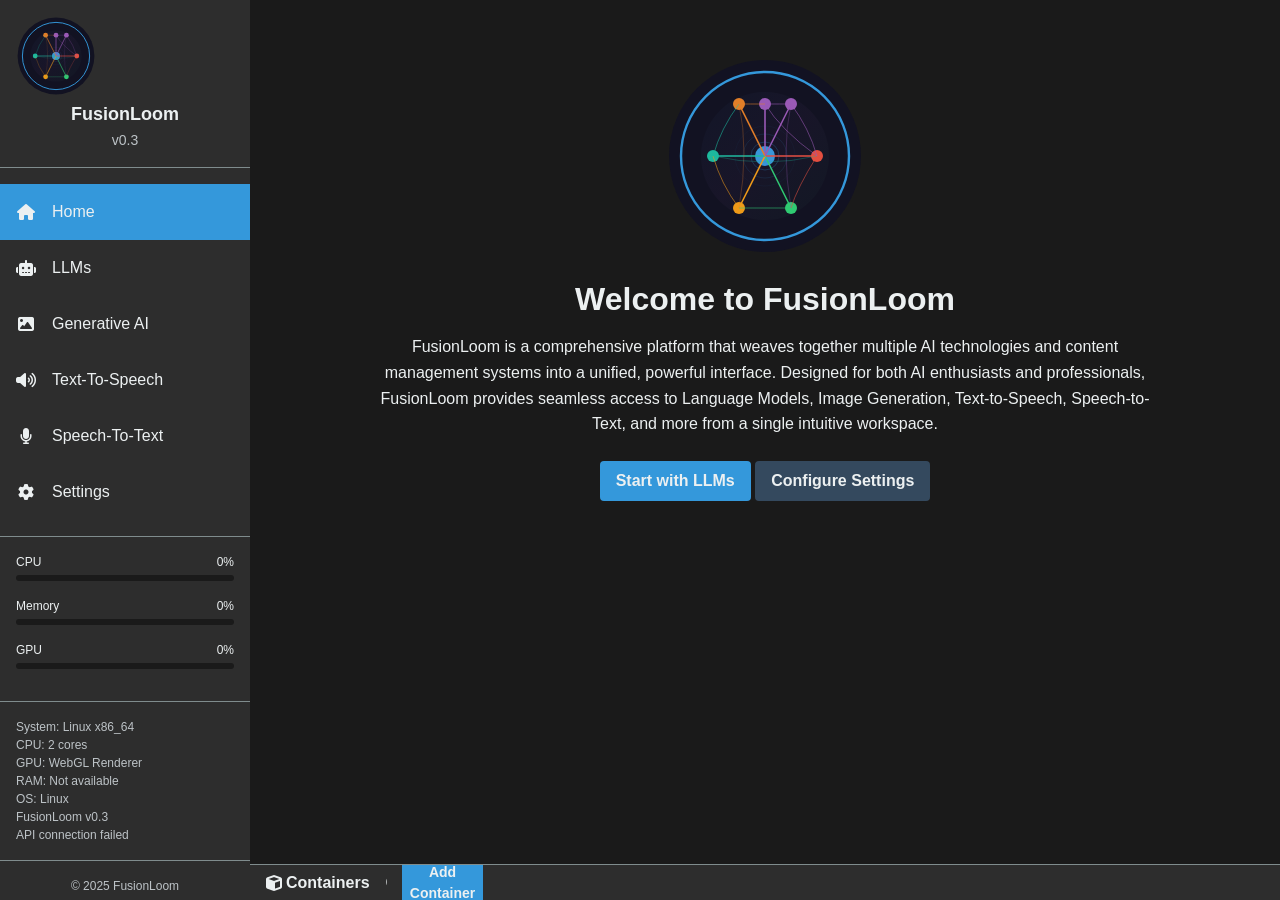
==== commit 0c654d32: "version 0.3 stable, ollama verified" ====
--- a/ui/index.html
+++ b/ui/index.html
@@ -107,29 +107,74 @@
         
         <!-- LLM Page -->
         <div id="page-llm" class="fusion-page llm-page" style="display: none;">
-            <h1>Language Models</h1>
-            
             <!-- Service Tabs -->
-            <div class="llm-service-tabs">
-                <div class="llm-service-tab active" data-provider="ollama">
-                    <i class="fas fa-brain"></i>
-                    <span>Ollama</span>
-                </div>
-                <div class="llm-service-tab" data-provider="claude">
-                    <i class="fas fa-comment-dots"></i>
-                    <span>Claude</span>
-                </div>
-                <div class="llm-service-tab" data-provider="chatgpt">
-                    <i class="fas fa-robot"></i>
-                    <span>ChatGPT</span>
-                </div>
-                <div class="llm-service-tab" data-provider="gemini">
-                    <i class="fas fa-star"></i>
-                    <span>Gemini</span>
-                </div>
-                <div class="llm-service-tab" data-provider="local-services">
-                    <i class="fas fa-server"></i>
-                    <span>Local Services</span>
+            <div class="llm-service-tabs-container">
+                <div class="llm-service-tabs-nav left">
+                    <i class="fas fa-chevron-left"></i>
+                </div>
+                
+                <div class="llm-service-tabs">
+                    <div class="llm-service-tab active" data-provider="ollama">
+                        <i class="fas fa-brain"></i>
+                        <span>Ollama</span>
+                        <div class="llm-service-tab-status online"></div>
+                        <div class="llm-service-tab-tooltip">Local LLM server</div>
+                    </div>
+                    <div class="llm-service-tab" data-provider="claude">
+                        <i class="fas fa-comment-dots"></i>
+                        <span>Claude</span>
+                        <div class="llm-service-tab-status offline"></div>
+                        <div class="llm-service-tab-tooltip">Anthropic's Claude API</div>
+                    </div>
+                    <div class="llm-service-tab" data-provider="chatgpt">
+                        <i class="fas fa-robot"></i>
+                        <span>ChatGPT</span>
+                        <div class="llm-service-tab-status offline"></div>
+                        <div class="llm-service-tab-tooltip">OpenAI's GPT models</div>
+                    </div>
+                    <div class="llm-service-tab" data-provider="gemini">
+                        <i class="fas fa-star"></i>
+                        <span>Gemini</span>
+                        <div class="llm-service-tab-status offline"></div>
+                        <div class="llm-service-tab-tooltip">Google's Gemini models</div>
+                    </div>
+                    <div class="llm-service-tab" data-provider="local-services">
+                        <i class="fas fa-server"></i>
+                        <span>Local Services</span>
+                        <div class="llm-service-tab-tooltip">Web-based LLM services</div>
+                    </div>
+                    
+                    <div class="llm-service-tabs-more" id="llm-service-more">
+                        <i class="fas fa-ellipsis-h"></i>
+                    </div>
+                </div>
+                
+                <div class="llm-service-tabs-nav right">
+                    <i class="fas fa-chevron-right"></i>
+                </div>
+                
+                <div class="llm-service-tabs-dropdown" id="llm-service-dropdown">
+                    <div class="llm-service-dropdown-item" data-provider="ollama">
+                        <i class="fas fa-brain"></i>
+                        <span>Ollama</span>
+                    </div>
+                    <div class="llm-service-dropdown-item" data-provider="claude">
+                        <i class="fas fa-comment-dots"></i>
+                        <span>Claude</span>
+                    </div>
+                    <div class="llm-service-dropdown-item" data-provider="chatgpt">
+                        <i class="fas fa-robot"></i>
+                        <span>ChatGPT</span>
+                    </div>
+                    <div class="llm-service-dropdown-item" data-provider="gemini">
+                        <i class="fas fa-star"></i>
+                        <span>Gemini</span>
+                    </div>
+                    <div class="llm-service-dropdown-divider"></div>
+                    <div class="llm-service-dropdown-item" data-provider="local-services">
+                        <i class="fas fa-server"></i>
+                        <span>Local Services</span>
+                    </div>
                 </div>
             </div>
             
@@ -137,12 +182,29 @@
             <div id="ollama-container" class="llm-provider-container">
                 <div class="llm-chat-interface">
                     <!-- Sidebar -->
-                    <div class="llm-sidebar">
+                    <div class="llm-sidebar" id="ollama-sidebar">
+                        <div class="llm-sidebar-header">
+                            <button class="llm-sidebar-toggle" id="ollama-sidebar-toggle" title="Toggle Sidebar">
+                                <i class="fas fa-chevron-left"></i>
+                            </button>
+                        </div>
+                        
                         <!-- Chat History -->
                         <div class="llm-history-header">
                             <div class="llm-history-title">Chat History</div>
-                            <button id="llm-new-chat" class="llm-new-chat-button">New Chat</button>
-                        </div>
+                            <button id="llm-new-chat" class="llm-new-chat-button">
+                                <i class="fas fa-plus"></i>
+                                <span>New Chat</span>
+                            </button>
+                        </div>
+                        
+                        <div class="llm-history-search">
+                            <div class="llm-model-search-container">
+                                <i class="fas fa-search llm-model-search-icon"></i>
+                                <input type="text" class="llm-model-search-input" placeholder="Search chats...">
+                            </div>
+                        </div>
+                        
                         <div id="llm-history-list" class="llm-history-list">
                             <!-- Chat history items will be added here -->
                         </div>
@@ -150,9 +212,33 @@
                         <!-- Model Selection -->
                         <div class="llm-model-header">
                             <div class="llm-model-title">Models</div>
-                        </div>
-                        <div id="ollama-model-container" class="llm-model-selection">
-                            <!-- Model options will be added here -->
+                            <button class="llm-model-refresh" id="ollama-refresh-models" title="Refresh Models">
+                                <i class="fas fa-sync-alt"></i>
+                            </button>
+                        </div>
+                        
+                        <div id="ollama-model-container" class="llm-model-container">
+                            <div class="llm-model-search">
+                                <div class="llm-model-search-container">
+                                    <i class="fas fa-search llm-model-search-icon"></i>
+                                    <input type="text" class="llm-model-search-input" placeholder="Search models...">
+                                </div>
+                            </div>
+                            
+                            <div class="llm-model-list">
+                                <!-- Model options will be added here -->
+                            </div>
+                            
+                            <div class="llm-model-actions">
+                                <button class="llm-model-refresh-button" id="ollama-refresh-button">
+                                    <i class="fas fa-sync-alt"></i>
+                                    <span>Refresh</span>
+                                </button>
+                                <button class="llm-model-pull-button" id="ollama-pull-button">
+                                    <i class="fas fa-download"></i>
+                                    <span>Pull Model</span>
+                                </button>
+                            </div>
                         </div>
                     </div>
                     
@@ -160,8 +246,14 @@
                     <div class="llm-main">
                         <!-- Chat Header -->
                         <div class="llm-chat-header">
-                            <div class="llm-chat-title">Ollama Chat</div>
+                            <div class="llm-chat-title">
+                                <i class="fas fa-brain"></i>
+                                <span>Ollama Chat</span>
+                            </div>
                             <div class="llm-chat-actions">
+                                <button class="llm-chat-action-button" title="Settings">
+                                    <i class="fas fa-sliders-h"></i>
+                                </button>
                                 <button class="llm-chat-action-button" title="Export Chat">
                                     <i class="fas fa-download"></i>
                                 </button>
@@ -173,21 +265,50 @@
                         
                         <!-- Chat Display -->
                         <div id="llm-chat-display" class="llm-chat-display">
-                            <!-- Messages will be added here -->
-                        </div>
-                        
-                        <!-- Chat Input -->
-                        <div class="llm-chat-input">
-                            <div class="llm-message-input-container">
-                                <textarea id="llm-message-input" class="llm-message-input" placeholder="Type your message here..."></textarea>
-                            </div>
-                            <div class="llm-input-actions">
-                                <button id="llm-attach-button" class="llm-input-action-button" title="Attach File">
-                                    <i class="fas fa-paperclip"></i>
-                                </button>
-                                <button id="llm-send-button" class="llm-send-button">
-                                    Send <i class="fas fa-paper-plane"></i>
-                                </button>
+                            <!-- Welcome message -->
+                            <div class="llm-welcome-message">
+                                <h2>Welcome to FusionLoom LLM Chat</h2>
+                                <p>Start a conversation with Ollama's local language models. Select a model from the sidebar and start chatting.</p>
+                                <div class="llm-welcome-suggestions">
+                                    <div class="llm-welcome-suggestion">Explain quantum computing in simple terms</div>
+                                    <div class="llm-welcome-suggestion">Write a short story about a robot learning to paint</div>
+                                    <div class="llm-welcome-suggestion">What are the best practices for sustainable gardening?</div>
+                                    <div class="llm-welcome-suggestion">Help me debug a Python function that's not working</div>
+                                </div>
+                            </div>
+                        </div>
+                        
+                        <!-- Chat Input Container -->
+                        <div class="llm-chat-input-container">
+                            <!-- Chat Input -->
+                            <div class="llm-chat-input">
+                                <div class="llm-message-input-container">
+                                    <textarea id="llm-message-input" class="llm-message-input" placeholder="Type your message here..."></textarea>
+                                </div>
+                                <div class="llm-input-actions">
+                                    <button id="llm-attach-button" class="llm-input-action-button" title="Attach File">
+                                        <i class="fas fa-paperclip"></i>
+                                    </button>
+                                    <button id="llm-send-button" class="llm-send-button">
+                                        Send <i class="fas fa-paper-plane"></i>
+                                    </button>
+                                </div>
+                            </div>
+                            
+                            <!-- Chat Input Options -->
+                            <div class="llm-chat-input-options">
+                                <div class="llm-chat-input-options-left">
+                                    <div class="llm-chat-input-option" title="Model Parameters">
+                                        <i class="fas fa-sliders-h"></i>
+                                        <span>Parameters</span>
+                                    </div>
+                                </div>
+                                <div class="llm-chat-input-options-right">
+                                    <div class="llm-model-status">
+                                        <div class="llm-model-status-indicator"></div>
+                                        <span>Ready</span>
+                                    </div>
+                                </div>
                             </div>
                         </div>
                     </div>
@@ -198,12 +319,29 @@
             <div id="claude-container" class="llm-provider-container" style="display: none;">
                 <div class="llm-chat-interface">
                     <!-- Sidebar -->
-                    <div class="llm-sidebar">
+                    <div class="llm-sidebar" id="claude-sidebar">
+                        <div class="llm-sidebar-header">
+                            <button class="llm-sidebar-toggle" id="claude-sidebar-toggle" title="Toggle Sidebar">
+                                <i class="fas fa-chevron-left"></i>
+                            </button>
+                        </div>
+                        
                         <!-- Chat History -->
                         <div class="llm-history-header">
                             <div class="llm-history-title">Chat History</div>
-                            <button id="claude-new-chat" class="llm-new-chat-button">New Chat</button>
-                        </div>
+                            <button id="claude-new-chat" class="llm-new-chat-button">
+                                <i class="fas fa-plus"></i>
+                                <span>New Chat</span>
+                            </button>
+                        </div>
+                        
+                        <div class="llm-history-search">
+                            <div class="llm-model-search-container">
+                                <i class="fas fa-search llm-model-search-icon"></i>
+                                <input type="text" class="llm-model-search-input" placeholder="Search chats...">
+                            </div>
+                        </div>
+                        
                         <div id="claude-history-list" class="llm-history-list">
                             <!-- Chat history items will be added here -->
                         </div>
@@ -211,9 +349,44 @@
                         <!-- Model Selection -->
                         <div class="llm-model-header">
                             <div class="llm-model-title">Models</div>
-                        </div>
-                        <div id="claude-model-container" class="llm-model-selection">
-                            <!-- Model options will be added here -->
+                            <button class="llm-model-refresh" id="claude-refresh-models" title="Refresh Models">
+                                <i class="fas fa-sync-alt"></i>
+                            </button>
+                        </div>
+                        
+                        <div id="claude-model-container" class="llm-model-container">
+                            <div class="llm-model-list">
+                                <div class="llm-model-item selected">
+                                    <input type="radio" id="claude-model-opus" name="claude-model" value="claude-3-opus-20240229" class="llm-model-radio" checked>
+                                    <div class="llm-model-info">
+                                        <label for="claude-model-opus" class="llm-model-name">Claude 3 Opus</label>
+                                        <div class="llm-model-description">Most powerful Claude model</div>
+                                    </div>
+                                    <div class="llm-model-details">
+                                        <div class="llm-model-size">200K</div>
+                                    </div>
+                                </div>
+                                <div class="llm-model-item">
+                                    <input type="radio" id="claude-model-sonnet" name="claude-model" value="claude-3-sonnet-20240229" class="llm-model-radio">
+                                    <div class="llm-model-info">
+                                        <label for="claude-model-sonnet" class="llm-model-name">Claude 3 Sonnet</label>
+                                        <div class="llm-model-description">Balanced performance and speed</div>
+                                    </div>
+                                    <div class="llm-model-details">
+                                        <div class="llm-model-size">200K</div>
+                                    </div>
+                                </div>
+                                <div class="llm-model-item">
+                                    <input type="radio" id="claude-model-haiku" name="claude-model" value="claude-3-haiku-20240307" class="llm-model-radio">
+                                    <div class="llm-model-info">
+                                        <label for="claude-model-haiku" class="llm-model-name">Claude 3 Haiku</label>
+                                        <div class="llm-model-description">Fastest Claude model</div>
+                                    </div>
+                                    <div class="llm-model-details">
+                                        <div class="llm-model-size">200K</div>
+                                    </div>
+                                </div>
+                            </div>
                         </div>
                     </div>
                     
@@ -221,8 +394,14 @@
                     <div class="llm-main">
                         <!-- Chat Header -->
                         <div class="llm-chat-header">
-                            <div class="llm-chat-title">Claude Chat</div>
+                            <div class="llm-chat-title">
+                                <i class="fas fa-comment-dots"></i>
+                                <span>Claude Chat</span>
+                            </div>
                             <div class="llm-chat-actions">
+                                <button class="llm-chat-action-button" title="Settings">
+                                    <i class="fas fa-sliders-h"></i>
+                                </button>
                                 <button class="llm-chat-action-button" title="Export Chat">
                                     <i class="fas fa-download"></i>
                                 </button>
@@ -234,21 +413,45 @@
                         
                         <!-- Chat Display -->
                         <div id="claude-chat-display" class="llm-chat-display">
-                            <!-- Messages will be added here -->
-                        </div>
-                        
-                        <!-- Chat Input -->
-                        <div class="llm-chat-input">
-                            <div class="llm-message-input-container">
-                                <textarea id="claude-message-input" class="llm-message-input" placeholder="Type your message here..."></textarea>
-                            </div>
-                            <div class="llm-input-actions">
-                                <button id="claude-attach-button" class="llm-input-action-button" title="Attach File">
-                                    <i class="fas fa-paperclip"></i>
-                                </button>
-                                <button id="claude-send-button" class="llm-send-button">
-                                    Send <i class="fas fa-paper-plane"></i>
-                                </button>
+                            <!-- API Key Required Message -->
+                            <div class="llm-error-message">
+                                <i class="fas fa-key"></i>
+                                <p>Claude API key required. Please add your API key in the Settings page.</p>
+                                <button class="fusion-button small" onclick="navigateToPage('settings')">Go to Settings</button>
+                            </div>
+                        </div>
+                        
+                        <!-- Chat Input Container -->
+                        <div class="llm-chat-input-container">
+                            <!-- Chat Input -->
+                            <div class="llm-chat-input">
+                                <div class="llm-message-input-container">
+                                    <textarea id="claude-message-input" class="llm-message-input" placeholder="Type your message here..." disabled></textarea>
+                                </div>
+                                <div class="llm-input-actions">
+                                    <button id="claude-attach-button" class="llm-input-action-button" title="Attach File" disabled>
+                                        <i class="fas fa-paperclip"></i>
+                                    </button>
+                                    <button id="claude-send-button" class="llm-send-button" disabled>
+                                        Send <i class="fas fa-paper-plane"></i>
+                                    </button>
+                                </div>
+                            </div>
+                            
+                            <!-- Chat Input Options -->
+                            <div class="llm-chat-input-options">
+                                <div class="llm-chat-input-options-left">
+                                    <div class="llm-chat-input-option" title="Model Parameters">
+                                        <i class="fas fa-sliders-h"></i>
+                                        <span>Parameters</span>
+                                    </div>
+                                </div>
+                                <div class="llm-chat-input-options-right">
+                                    <div class="llm-model-status">
+                                        <div class="llm-model-status-indicator error"></div>
+                                        <span>API Key Required</span>
+                                    </div>
+                                </div>
                             </div>
                         </div>
                     </div>
@@ -259,12 +462,29 @@
             <div id="chatgpt-container" class="llm-provider-container" style="display: none;">
                 <div class="llm-chat-interface">
                     <!-- Sidebar -->
-                    <div class="llm-sidebar">
+                    <div class="llm-sidebar" id="chatgpt-sidebar">
+                        <div class="llm-sidebar-header">
+                            <button class="llm-sidebar-toggle" id="chatgpt-sidebar-toggle" title="Toggle Sidebar">
+                                <i class="fas fa-chevron-left"></i>
+                            </button>
+                        </div>
+                        
                         <!-- Chat History -->
                         <div class="llm-history-header">
                             <div class="llm-history-title">Chat History</div>
-                            <button id="chatgpt-new-chat" class="llm-new-chat-button">New Chat</button>
-                        </div>
+                            <button id="chatgpt-new-chat" class="llm-new-chat-button">
+                                <i class="fas fa-plus"></i>
+                                <span>New Chat</span>
+                            </button>
+                        </div>
+                        
+                        <div class="llm-history-search">
+                            <div class="llm-model-search-container">
+                                <i class="fas fa-search llm-model-search-icon"></i>
+                                <input type="text" class="llm-model-search-input" placeholder="Search chats...">
+                            </div>
+                        </div>
+                        
                         <div id="chatgpt-history-list" class="llm-history-list">
                             <!-- Chat history items will be added here -->
                         </div>
@@ -272,9 +492,44 @@
                         <!-- Model Selection -->
                         <div class="llm-model-header">
                             <div class="llm-model-title">Models</div>
-                        </div>
-                        <div id="chatgpt-model-container" class="llm-model-selection">
-                            <!-- Model options will be added here -->
+                            <button class="llm-model-refresh" id="chatgpt-refresh-models" title="Refresh Models">
+                                <i class="fas fa-sync-alt"></i>
+                            </button>
+                        </div>
+                        
+                        <div id="chatgpt-model-container" class="llm-model-container">
+                            <div class="llm-model-list">
+                                <div class="llm-model-item selected">
+                                    <input type="radio" id="chatgpt-model-4o" name="chatgpt-model" value="gpt-4o" class="llm-model-radio" checked>
+                                    <div class="llm-model-info">
+                                        <label for="chatgpt-model-4o" class="llm-model-name">GPT-4o</label>
+                                        <div class="llm-model-description">Most capable GPT model</div>
+                                    </div>
+                                    <div class="llm-model-details">
+                                        <div class="llm-model-size">128K</div>
+                                    </div>
+                                </div>
+                                <div class="llm-model-item">
+                                    <input type="radio" id="chatgpt-model-4" name="chatgpt-model" value="gpt-4" class="llm-model-radio">
+                                    <div class="llm-model-info">
+                                        <label for="chatgpt-model-4" class="llm-model-name">GPT-4 Turbo</label>
+                                        <div class="llm-model-description">Advanced capabilities with vision</div>
+                                    </div>
+                                    <div class="llm-model-details">
+                                        <div class="llm-model-size">128K</div>
+                                    </div>
+                                </div>
+                                <div class="llm-model-item">
+                                    <input type="radio" id="chatgpt-model-3.5" name="chatgpt-model" value="gpt-3.5-turbo" class="llm-model-radio">
+                                    <div class="llm-model-info">
+                                        <label for="chatgpt-model-3.5" class="llm-model-name">GPT-3.5 Turbo</label>
+                                        <div class="llm-model-description">Fast and efficient</div>
+                                    </div>
+                                    <div class="llm-model-details">
+                                        <div class="llm-model-size">16K</div>
+                                    </div>
+                                </div>
+                            </div>
                         </div>
                     </div>
                     
@@ -282,8 +537,14 @@
                     <div class="llm-main">
                         <!-- Chat Header -->
                         <div class="llm-chat-header">
-                            <div class="llm-chat-title">ChatGPT Chat</div>
+                            <div class="llm-chat-title">
+                                <i class="fas fa-robot"></i>
+                                <span>ChatGPT</span>
+                            </div>
                             <div class="llm-chat-actions">
+                                <button class="llm-chat-action-button" title="Settings">
+                                    <i class="fas fa-sliders-h"></i>
+                                </button>
                                 <button class="llm-chat-action-button" title="Export Chat">
                                     <i class="fas fa-download"></i>
                                 </button>
@@ -295,21 +556,45 @@
                         
                         <!-- Chat Display -->
                         <div id="chatgpt-chat-display" class="llm-chat-display">
-                            <!-- Messages will be added here -->
-                        </div>
-                        
-                        <!-- Chat Input -->
-                        <div class="llm-chat-input">
-                            <div class="llm-message-input-container">
-                                <textarea id="chatgpt-message-input" class="llm-message-input" placeholder="Type your message here..."></textarea>
-                            </div>
-                            <div class="llm-input-actions">
-                                <button id="chatgpt-attach-button" class="llm-input-action-button" title="Attach File">
-                                    <i class="fas fa-paperclip"></i>
-                                </button>
-                                <button id="chatgpt-send-button" class="llm-send-button">
-                                    Send <i class="fas fa-paper-plane"></i>
-                                </button>
+                            <!-- API Key Required Message -->
+                            <div class="llm-error-message">
+                                <i class="fas fa-key"></i>
+                                <p>OpenAI API key required. Please add your API key in the Settings page.</p>
+                                <button class="fusion-button small" onclick="navigateToPage('settings')">Go to Settings</button>
+                            </div>
+                        </div>
+                        
+                        <!-- Chat Input Container -->
+                        <div class="llm-chat-input-container">
+                            <!-- Chat Input -->
+                            <div class="llm-chat-input">
+                                <div class="llm-message-input-container">
+                                    <textarea id="chatgpt-message-input" class="llm-message-input" placeholder="Type your message here..." disabled></textarea>
+                                </div>
+                                <div class="llm-input-actions">
+                                    <button id="chatgpt-attach-button" class="llm-input-action-button" title="Attach File" disabled>
+                                        <i class="fas fa-paperclip"></i>
+                                    </button>
+                                    <button id="chatgpt-send-button" class="llm-send-button" disabled>
+                                        Send <i class="fas fa-paper-plane"></i>
+                                    </button>
+                                </div>
+                            </div>
+                            
+                            <!-- Chat Input Options -->
+                            <div class="llm-chat-input-options">
+                                <div class="llm-chat-input-options-left">
+                                    <div class="llm-chat-input-option" title="Model Parameters">
+                                        <i class="fas fa-sliders-h"></i>
+                                        <span>Parameters</span>
+                                    </div>
+                                </div>
+                                <div class="llm-chat-input-options-right">
+                                    <div class="llm-model-status">
+                                        <div class="llm-model-status-indicator error"></div>
+                                        <span>API Key Required</span>
+                                    </div>
+                                </div>
                             </div>
                         </div>
                     </div>
@@ -320,12 +605,29 @@
             <div id="gemini-container" class="llm-provider-container" style="display: none;">
                 <div class="llm-chat-interface">
                     <!-- Sidebar -->
-                    <div class="llm-sidebar">
+                    <div class="llm-sidebar" id="gemini-sidebar">
+                        <div class="llm-sidebar-header">
+                            <button class="llm-sidebar-toggle" id="gemini-sidebar-toggle" title="Toggle Sidebar">
+                                <i class="fas fa-chevron-left"></i>
+                            </button>
+                        </div>
+                        
                         <!-- Chat History -->
                         <div class="llm-history-header">
                             <div class="llm-history-title">Chat History</div>
-                            <button id="gemini-new-chat" class="llm-new-chat-button">New Chat</button>
-                        </div>
+                            <button id="gemini-new-chat" class="llm-new-chat-button">
+                                <i class="fas fa-plus"></i>
+                                <span>New Chat</span>
+                            </button>
+                        </div>
+                        
+                        <div class="llm-history-search">
+                            <div class="llm-model-search-container">
+                                <i class="fas fa-search llm-model-search-icon"></i>
+                                <input type="text" class="llm-model-search-input" placeholder="Search chats...">
+                            </div>
+                        </div>
+                        
                         <div id="gemini-history-list" class="llm-history-list">
                             <!-- Chat history items will be added here -->
                         </div>
@@ -333,9 +635,34 @@
                         <!-- Model Selection -->
                         <div class="llm-model-header">
                             <div class="llm-model-title">Models</div>
-                        </div>
-                        <div id="gemini-model-container" class="llm-model-selection">
-                            <!-- Model options will be added here -->
+                            <button class="llm-model-refresh" id="gemini-refresh-models" title="Refresh Models">
+                                <i class="fas fa-sync-alt"></i>
+                            </button>
+                        </div>
+                        
+                        <div id="gemini-model-container" class="llm-model-container">
+                            <div class="llm-model-list">
+                                <div class="llm-model-item selected">
+                                    <input type="radio" id="gemini-model-pro" name="gemini-model" value="gemini-1.5-pro" class="llm-model-radio" checked>
+                                    <div class="llm-model-info">
+                                        <label for="gemini-model-pro" class="llm-model-name">Gemini 1.5 Pro</label>
+                                        <div class="llm-model-description">Most capable Gemini model</div>
+                                    </div>
+                                    <div class="llm-model-details">
+                                        <div class="llm-model-size">1M</div>
+                                    </div>
+                                </div>
+                                <div class="llm-model-item">
+                                    <input type="radio" id="gemini-model-flash" name="gemini-model" value="gemini-1.5-flash" class="llm-model-radio">
+                                    <div class="llm-model-info">
+                                        <label for="gemini-model-flash" class="llm-model-name">Gemini 1.5 Flash</label>
+                                        <div class="llm-model-description">Fast and efficient</div>
+                                    </div>
+                                    <div class="llm-model-details">
+                                        <div class="llm-model-size">1M</div>
+                                    </div>
+                                </div>
+                            </div>
                         </div>
                     </div>
                     
@@ -343,8 +670,14 @@
                     <div class="llm-main">
                         <!-- Chat Header -->
                         <div class="llm-chat-header">
-                            <div class="llm-chat-title">Gemini Chat</div>
+                            <div class="llm-chat-title">
+                                <i class="fas fa-star"></i>
+                                <span>Gemini Chat</span>
+                            </div>
                             <div class="llm-chat-actions">
+                                <button class="llm-chat-action-button" title="Settings">
+                                    <i class="fas fa-sliders-h"></i>
+                                </button>
                                 <button class="llm-chat-action-button" title="Export Chat">
                                     <i class="fas fa-download"></i>
                                 </button>
@@ -356,21 +689,45 @@
                         
                         <!-- Chat Display -->
                         <div id="gemini-chat-display" class="llm-chat-display">
-                            <!-- Messages will be added here -->
-                        </div>
-                        
-                        <!-- Chat Input -->
-                        <div class="llm-chat-input">
-                            <div class="llm-message-input-container">
-                                <textarea id="gemini-message-input" class="llm-message-input" placeholder="Type your message here..."></textarea>
-                            </div>
-                            <div class="llm-input-actions">
-                                <button id="gemini-attach-button" class="llm-input-action-button" title="Attach File">
-                                    <i class="fas fa-paperclip"></i>
-                                </button>
-                                <button id="gemini-send-button" class="llm-send-button">
-                                    Send <i class="fas fa-paper-plane"></i>
-                                </button>
+                            <!-- API Key Required Message -->
+                            <div class="llm-error-message">
+                                <i class="fas fa-key"></i>
+                                <p>Google API key required. Please add your API key in the Settings page.</p>
+                                <button class="fusion-button small" onclick="navigateToPage('settings')">Go to Settings</button>
+                            </div>
+                        </div>
+                        
+                        <!-- Chat Input Container -->
+                        <div class="llm-chat-input-container">
+                            <!-- Chat Input -->
+                            <div class="llm-chat-input">
+                                <div class="llm-message-input-container">
+                                    <textarea id="gemini-message-input" class="llm-message-input" placeholder="Type your message here..." disabled></textarea>
+                                </div>
+                                <div class="llm-input-actions">
+                                    <button id="gemini-attach-button" class="llm-input-action-button" title="Attach File" disabled>
+                                        <i class="fas fa-paperclip"></i>
+                                    </button>
+                                    <button id="gemini-send-button" class="llm-send-button" disabled>
+                                        Send <i class="fas fa-paper-plane"></i>
+                                    </button>
+                                </div>
+                            </div>
+                            
+                            <!-- Chat Input Options -->
+                            <div class="llm-chat-input-options">
+                                <div class="llm-chat-input-options-left">
+                                    <div class="llm-chat-input-option" title="Model Parameters">
+                                        <i class="fas fa-sliders-h"></i>
+                                        <span>Parameters</span>
+                                    </div>
+                                </div>
+                                <div class="llm-chat-input-options-right">
+                                    <div class="llm-model-status">
+                                        <div class="llm-model-status-indicator error"></div>
+                                        <span>API Key Required</span>
+                                    </div>
+                                </div>
                             </div>
                         </div>
                     </div>
@@ -860,6 +1217,6 @@
         </div>
     </div>
     
-    <script src="static/js/fusionloom.js"></script>
+    <script src="static/js/fusionloom.js" type="module"></script>
 </body>
 </html>
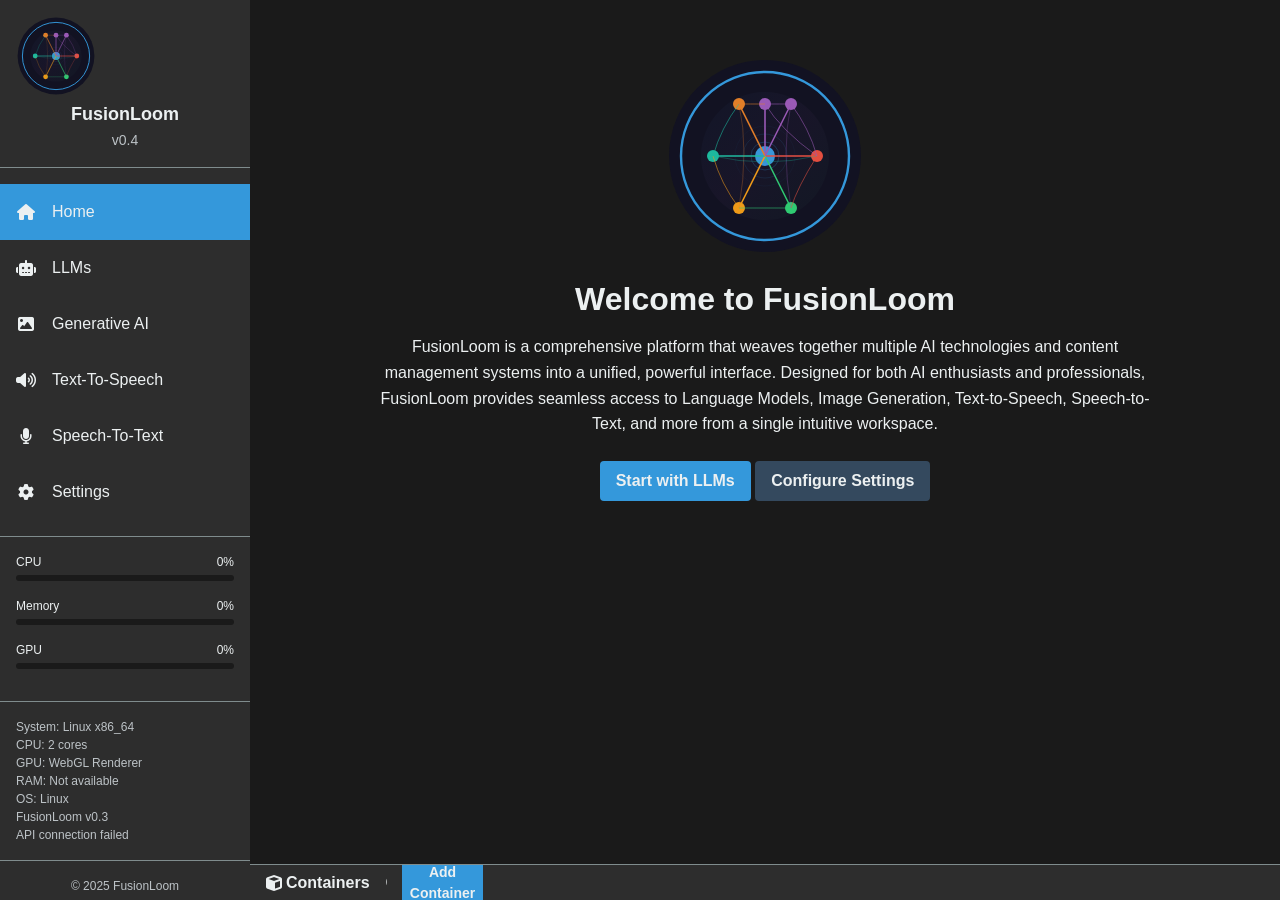
==== commit 648f0ccd: "Version 0.4 Opened Claude, GPT, Gemini Implemented" ====
--- a/ui/index.html
+++ b/ui/index.html
@@ -19,7 +19,7 @@
         <div class="fusion-sidebar-header">
             <img src="static/img/fusion-logo.svg" alt="FusionLoom Logo" class="fusion-logo">
             <h1>FusionLoom</h1>
-            <p>v0.3</p>
+            <p>v0.4</p>
         </div>
         
         <div class="fusion-sidebar-menu">
@@ -913,8 +913,8 @@
                                 </td>
                             </tr>
                             <tr>
-                                <td><input type="text" value="Anthropic API" class="name-input" readonly></td>
-                                <td><input type="text" id="anthropic_api" value="https://api.anthropic.com/v1" class="endpoint-input"></td>
+                                <td><input type="text" value="Anthropic Claude" class="name-input" readonly></td>
+                                <td><input type="text" id="anthropic_api" value="https://api.anthropic.com/v1" class="endpoint-input" readonly></td>
                                 <td><input type="password" id="anthropic_key" value="" placeholder="API Key" class="key-input"></td>
                                 <td><span class="status-indicator disabled" onclick="toggleEndpointStatus(this)"></span></td>
                                 <td class="endpoint-actions">
@@ -933,8 +933,8 @@
                                 </td>
                             </tr>
                             <tr>
-                                <td><input type="text" value="OpenAI API" class="name-input" readonly></td>
-                                <td><input type="text" id="openai_api" value="https://api.openai.com/v1" class="endpoint-input"></td>
+                                <td><input type="text" value="OpenAI ChatGPT" class="name-input" readonly></td>
+                                <td><input type="text" id="openai_api" value="https://api.openai.com/v1" class="endpoint-input" readonly></td>
                                 <td><input type="password" id="openai_key" value="" placeholder="API Key" class="key-input"></td>
                                 <td><span class="status-indicator disabled" onclick="toggleEndpointStatus(this)"></span></td>
                                 <td class="endpoint-actions">
@@ -953,8 +953,8 @@
                                 </td>
                             </tr>
                             <tr>
-                                <td><input type="text" value="Gemini API" class="name-input" readonly></td>
-                                <td><input type="text" id="gemini_api" value="https://generativelanguage.googleapis.com/v1" class="endpoint-input"></td>
+                                <td><input type="text" value="Google Gemini" class="name-input" readonly></td>
+                                <td><input type="text" id="gemini_api" value="https://generativelanguage.googleapis.com/v1" class="endpoint-input" readonly></td>
                                 <td><input type="password" id="gemini_key" value="" placeholder="API Key" class="key-input"></td>
                                 <td><span class="status-indicator disabled" onclick="toggleEndpointStatus(this)"></span></td>
                                 <td class="endpoint-actions">
@@ -1205,7 +1205,7 @@
                 <div class="fusion-about-logo">
                     <img src="static/img/fusion-logo-large.svg" alt="FusionLoom Logo" width="150" height="150">
                 </div>
-                <p><strong>FusionLoom v0.3</strong></p>
+                <p><strong>FusionLoom v0.4</strong></p>
                 <p>A comprehensive platform that weaves together multiple AI technologies and content management systems into a unified, powerful interface.</p>
                 <p>This version adds a fully functional LLM page with support for multiple providers.</p>
                 <p>For more information, updates, and to contribute, please visit our GitHub repository:</p>
